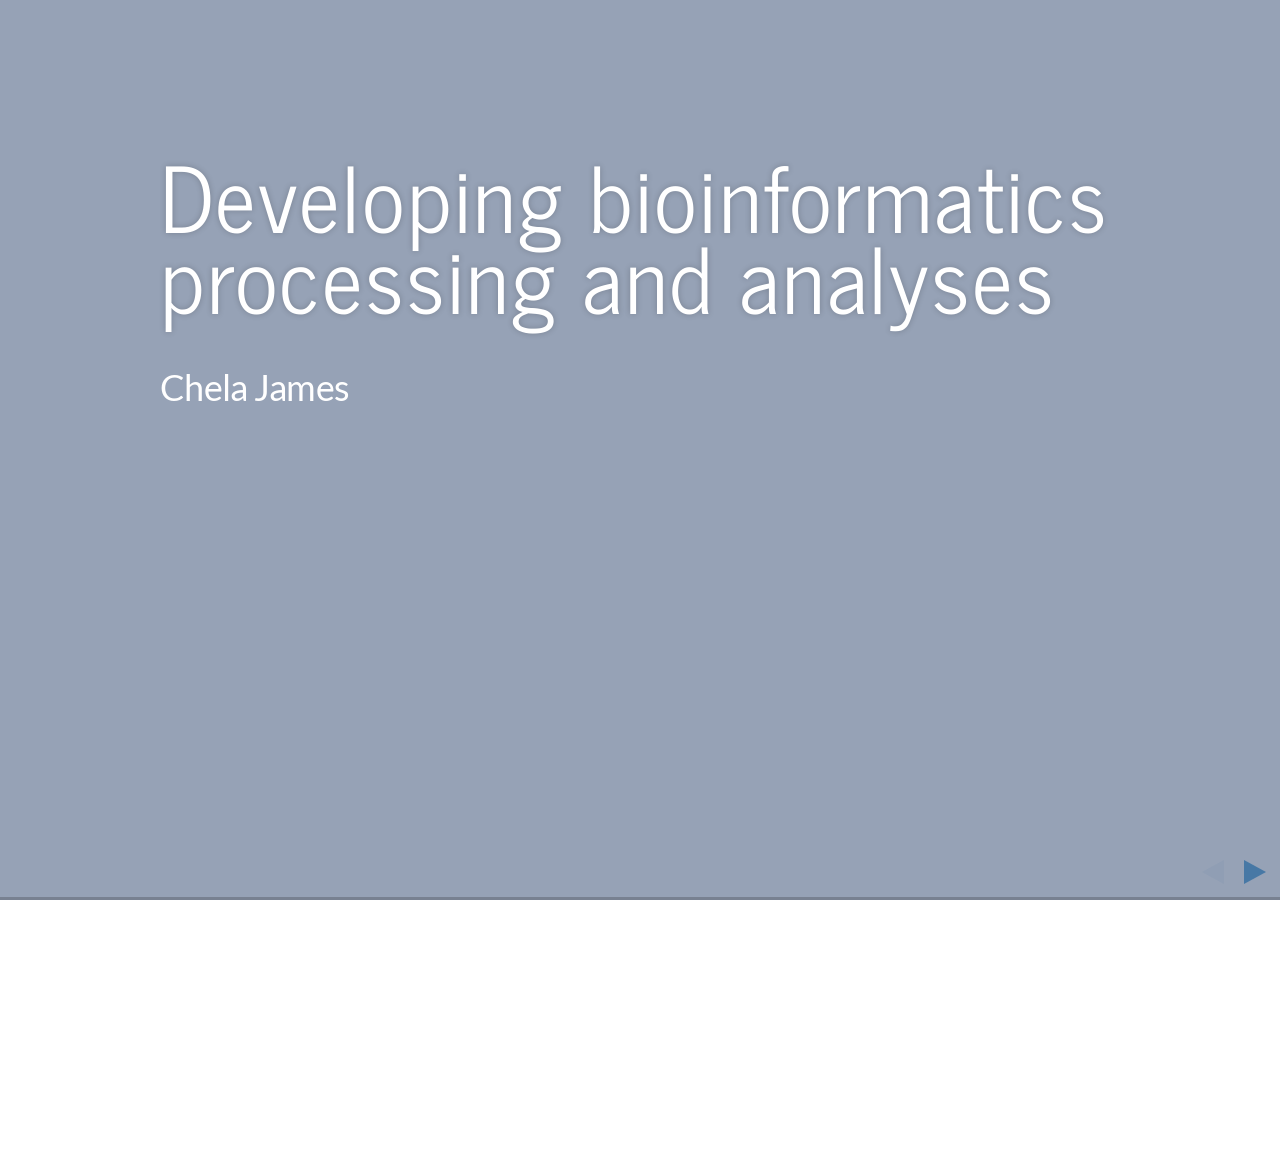
==== index.html @ f989236c "developing" ====
<!DOCTYPE html>
<html lang="en">

<head>
  <meta charset="utf-8">
  <title>Developing bioinformatics processing and analyses</title>
    
  <meta name="apple-mobile-web-app-capable" content="yes" />
  <meta name="apple-mobile-web-app-status-bar-style" content="black-translucent" />

  <meta name="viewport" content="width=device-width, initial-scale=1.0, maximum-scale=1.0, user-scalable=no" />
  
    
  <!-- web fonts -->
  <style type="text/css">
@font-face {
  font-family: 'Lato';
  font-style: normal;
  font-weight: 400;
  src: local('Lato Regular'), local('Lato-Regular'), url([data-uri]) format('truetype');
}
@font-face {
  font-family: 'Lato';
  font-style: normal;
  font-weight: 700;
  src: local('Lato Bold'), local('Lato-Bold'), url([data-uri]) format('truetype');
}
@font-face {
  font-family: 'Lato';
  font-style: italic;
  font-weight: 400;
  src: local('Lato Italic'), local('Lato-Italic'), url([data-uri]) format('truetype');
}
@font-face {
  font-family: 'Lato';
  font-style: italic;
  font-weight: 700;
  src: local('Lato Bold Italic'), local('Lato-BoldItalic'), url([data-uri]) format('truetype');
}
@font-face {
  font-family: 'News Cycle';
  font-style: normal;
  font-weight: 400;
  src: local('News Cycle Regular'), local('NewsCycle-Regular'), url([data-uri]) format('truetype');
}
@font-face {
  font-family: 'News Cycle';
  font-style: normal;
  font-weight: 700;
  src: local('News Cycle Bold'), local('NewsCycle-Bold'), url([data-uri]) format('truetype');
}


  </style>    
    
  <!-- reveal.js -->
  <style type="text/css"  >
@charset "UTF-8";/*!
 * reveal.js
 * http://lab.hakim.se/reveal-js
 * MIT licensed
 *
 * Copyright (C) 2013 Hakim El Hattab, http://hakim.se
 */ html,body,.reveal div,.reveal span,.reveal applet,.reveal object,.reveal iframe,.reveal h1,.reveal h2,.reveal h3,.reveal h4,.reveal h5,.reveal h6,.reveal p,.reveal blockquote,.reveal pre,.reveal a,.reveal abbr,.reveal acronym,.reveal address,.reveal big,.reveal cite,.reveal code,.reveal del,.reveal dfn,.reveal em,.reveal img,.reveal ins,.reveal kbd,.reveal q,.reveal s,.reveal samp,.reveal small,.reveal strike,.reveal strong,.reveal sub,.reveal sup,.reveal tt,.reveal var,.reveal b,.reveal u,.reveal i,.reveal center,.reveal dl,.reveal dt,.reveal dd,.reveal ol,.reveal ul,.reveal li,.reveal fieldset,.reveal form,.reveal label,.reveal legend,.reveal table,.reveal caption,.reveal tbody,.reveal tfoot,.reveal thead,.reveal tr,.reveal th,.reveal td,.reveal article,.reveal aside,.reveal canvas,.reveal details,.reveal embed,.reveal figure,.reveal figcaption,.reveal footer,.reveal header,.reveal hgroup,.reveal menu,.reveal nav,.reveal output,.reveal ruby,.reveal section,.reveal summary,.reveal time,.reveal mark,.reveal audio,video{margin:0;padding:0;border:0;font-size:100%;font:inherit;vertical-align:baseline}.reveal article,.reveal aside,.reveal details,.reveal figcaption,.reveal figure,.reveal footer,.reveal header,.reveal hgroup,.reveal menu,.reveal nav,.reveal section{display:block}html,body{width:100%;height:100%;overflow:hidden}body{position:relative;line-height:1}::selection{background:#FF5E99;color:#fff;text-shadow:none}.reveal h1,.reveal h2,.reveal h3,.reveal h4,.reveal h5,.reveal h6{-webkit-hyphens:auto;-moz-hyphens:auto;hyphens:auto;word-wrap:break-word}.reveal h1{font-size:3.77em}.reveal h2{font-size:2.11em}.reveal h3{font-size:1.55em}.reveal h4{font-size:1em}.reveal .slides section .fragment{opacity:0;-webkit-transition:all .2s ease;-moz-transition:all .2s ease;-ms-transition:all .2s ease;-o-transition:all .2s ease;transition:all .2s ease}.reveal .slides section .fragment.visible{opacity:1}.reveal .slides section .fragment.grow{opacity:1}.reveal .slides section .fragment.grow.visible{-webkit-transform:scale(1.3);-moz-transform:scale(1.3);-ms-transform:scale(1.3);-o-transform:scale(1.3);transform:scale(1.3)}.reveal .slides section .fragment.shrink{opacity:1}.reveal .slides section .fragment.shrink.visible{-webkit-transform:scale(0.7);-moz-transform:scale(0.7);-ms-transform:scale(0.7);-o-transform:scale(0.7);transform:scale(0.7)}.reveal .slides section .fragment.zoom-in{opacity:0;-webkit-transform:scale(0.1);-moz-transform:scale(0.1);-ms-transform:scale(0.1);-o-transform:scale(0.1);transform:scale(0.1)}.reveal .slides section .fragment.zoom-in.visible{opacity:1;-webkit-transform:scale(1);-moz-transform:scale(1);-ms-transform:scale(1);-o-transform:scale(1);transform:scale(1)}.reveal .slides section .fragment.roll-in{opacity:0;-webkit-transform:rotateX(90deg);-moz-transform:rotateX(90deg);-ms-transform:rotateX(90deg);-o-transform:rotateX(90deg);transform:rotateX(90deg)}.reveal .slides section .fragment.roll-in.visible{opacity:1;-webkit-transform:rotateX(0);-moz-transform:rotateX(0);-ms-transform:rotateX(0);-o-transform:rotateX(0);transform:rotateX(0)}.reveal .slides section .fragment.fade-out{opacity:1}.reveal .slides section .fragment.fade-out.visible{opacity:0}.reveal .slides section .fragment.highlight-red,.reveal .slides section .fragment.highlight-green,.reveal .slides section .fragment.highlight-blue{opacity:1}.reveal .slides section .fragment.highlight-red.visible{color:#ff2c2d}.reveal .slides section .fragment.highlight-green.visible{color:#17ff2e}.reveal .slides section .fragment.highlight-blue.visible{color:#1b91ff}.reveal:after{content:'';font-style:italic}.reveal img,.reveal video,.reveal iframe{max-width:95%;max-height:95%}.reveal a{position:relative}.reveal strong,.reveal b{font-weight:700}.reveal em,.reveal i{font-style:italic}.reveal ol,.reveal ul{display:inline-block;text-align:left;margin:0 0 0 1em}.reveal ol{list-style-type:decimal}.reveal ul{list-style-type:disc}.reveal ul ul{list-style-type:square}.reveal ul ul ul{list-style-type:circle}.reveal ul ul,.reveal ul ol,.reveal ol ol,.reveal ol ul{display:block;margin-left:40px}.reveal p{margin-bottom:10px;line-height:1.2em}.reveal q,.reveal blockquote{quotes:none}.reveal blockquote{display:block;position:relative;width:70%;margin:5px auto;padding:5px;font-style:italic;background:rgba(255,255,255,.05);box-shadow:0 0 2px rgba(0,0,0,.2)}.reveal blockquote p:first-child,.reveal blockquote p:last-child{display:inline-block}.reveal q{font-style:italic}.reveal pre{display:block;position:relative;width:90%;margin:15px auto;text-align:left;font-size:.55em;font-family:monospace;line-height:1.2em;word-wrap:break-word;box-shadow:0 0 6px rgba(0,0,0,.3)}.reveal code{font-family:monospace}.reveal pre code{padding:5px;overflow:auto;max-height:400px;word-wrap:normal}.reveal table th,.reveal table td{text-align:left;padding-right:.3em}.reveal table th{text-shadow:#fff 1px 1px 2px}.reveal sup{vertical-align:super}.reveal sub{vertical-align:sub}.reveal small{display:inline-block;font-size:.6em;line-height:1.2em;vertical-align:top}.reveal small *{vertical-align:top}.reveal .controls{display:none;position:fixed;width:110px;height:110px;z-index:30;right:10px;bottom:10px}.reveal .controls div{position:absolute;opacity:.05;width:0;height:0;border:12px solid transparent;-moz-transform:scale(.9999);-webkit-transition:all .2s ease;-moz-transition:all .2s ease;-ms-transition:all .2s ease;-o-transition:all .2s ease;transition:all .2s ease}.reveal .controls div.enabled{opacity:.7;cursor:pointer}.reveal .controls div.enabled:active{margin-top:1px}.reveal .controls div.navigate-left{top:42px;border-right-width:22px;border-right-color:#eee}.reveal .controls div.navigate-left.fragmented{opacity:.3}.reveal .controls div.navigate-right{left:74px;top:42px;border-left-width:22px;border-left-color:#eee}.reveal .controls div.navigate-right.fragmented{opacity:.3}.reveal .controls div.navigate-up{left:42px;border-bottom-width:22px;border-bottom-color:#eee}.reveal .controls div.navigate-up.fragmented{opacity:.3}.reveal .controls div.navigate-down{left:42px;top:74px;border-top-width:22px;border-top-color:#eee}.reveal .controls div.navigate-down.fragmented{opacity:.3}.reveal .progress{position:fixed;display:none;height:3px;width:100%;bottom:0;left:0;z-index:10}.reveal .progress:after{content:'';display:'block';position:absolute;height:20px;width:100%;top:-20px}.reveal .progress span{display:block;height:100%;width:0;-webkit-transition:width 800ms cubic-bezier(0.26,.86,.44,.985);-moz-transition:width 800ms cubic-bezier(0.26,.86,.44,.985);-ms-transition:width 800ms cubic-bezier(0.26,.86,.44,.985);-o-transition:width 800ms cubic-bezier(0.26,.86,.44,.985);transition:width 800ms cubic-bezier(0.26,.86,.44,.985)}.reveal .roll{display:inline-block;line-height:1.2;overflow:hidden;vertical-align:top;-webkit-perspective:400px;-moz-perspective:400px;-ms-perspective:400px;perspective:400px;-webkit-perspective-origin:50% 50%;-moz-perspective-origin:50% 50%;-ms-perspective-origin:50% 50%;perspective-origin:50% 50%}.reveal .roll:hover{background:0;text-shadow:none}.reveal .roll span{display:block;position:relative;padding:0 2px;pointer-events:none;-webkit-transition:all 400ms ease;-moz-transition:all 400ms ease;-ms-transition:all 400ms ease;transition:all 400ms ease;-webkit-transform-origin:50% 0;-moz-transform-origin:50% 0;-ms-transform-origin:50% 0;transform-origin:50% 0;-webkit-transform-style:preserve-3d;-moz-transform-style:preserve-3d;-ms-transform-style:preserve-3d;transform-style:preserve-3d;-webkit-backface-visibility:hidden;-moz-backface-visibility:hidden;backface-visibility:hidden}.reveal .roll:hover span{background:rgba(0,0,0,.5);-webkit-transform:translate3d(0px,0,-45px) rotateX(90deg);-moz-transform:translate3d(0px,0,-45px) rotateX(90deg);-ms-transform:translate3d(0px,0,-45px) rotateX(90deg);transform:translate3d(0px,0,-45px) rotateX(90deg)}.reveal .roll span:after{content:attr(data-title);display:block;position:absolute;left:0;top:0;padding:0 2px;-webkit-backface-visibility:hidden;-moz-backface-visibility:hidden;backface-visibility:hidden;-webkit-transform-origin:50% 0;-moz-transform-origin:50% 0;-ms-transform-origin:50% 0;transform-origin:50% 0;-webkit-transform:translate3d(0px,110%,0) rotateX(-90deg);-moz-transform:translate3d(0px,110%,0) rotateX(-90deg);-ms-transform:translate3d(0px,110%,0) rotateX(-90deg);transform:translate3d(0px,110%,0) rotateX(-90deg)}.reveal{position:relative;width:100%;height:100%}.reveal .slides{position:absolute;width:100%;height:100%;left:50%;top:50%;overflow:visible;z-index:1;text-align:center;-webkit-transition:-webkit-perspective .4s ease;-moz-transition:-moz-perspective .4s ease;-ms-transition:-ms-perspective .4s ease;-o-transition:-o-perspective .4s ease;transition:perspective .4s ease;-webkit-perspective:600px;-moz-perspective:600px;-ms-perspective:600px;perspective:600px;-webkit-perspective-origin:0 -100px;-moz-perspective-origin:0 -100px;-ms-perspective-origin:0 -100px;perspective-origin:0 -100px}.reveal .slides>section,.reveal .slides>section>section{display:none;position:absolute;width:100%;padding:20px 0;z-index:10;line-height:1.2em;font-weight:400;-webkit-transform-style:preserve-3d;-moz-transform-style:preserve-3d;-ms-transform-style:preserve-3d;transform-style:preserve-3d;-webkit-transition:-webkit-transform-origin 800ms cubic-bezier(0.26,.86,.44,.985),-webkit-transform 800ms cubic-bezier(0.26,.86,.44,.985),visibility 800ms cubic-bezier(0.26,.86,.44,.985),opacity 800ms cubic-bezier(0.26,.86,.44,.985);-moz-transition:-moz-transform-origin 800ms cubic-bezier(0.26,.86,.44,.985),-moz-transform 800ms cubic-bezier(0.26,.86,.44,.985),visibility 800ms cubic-bezier(0.26,.86,.44,.985),opacity 800ms cubic-bezier(0.26,.86,.44,.985);-ms-transition:-ms-transform-origin 800ms cubic-bezier(0.26,.86,.44,.985),-ms-transform 800ms cubic-bezier(0.26,.86,.44,.985),visibility 800ms cubic-bezier(0.26,.86,.44,.985),opacity 800ms cubic-bezier(0.26,.86,.44,.985);-o-transition:-o-transform-origin 800ms cubic-bezier(0.26,.86,.44,.985),-o-transform 800ms cubic-bezier(0.26,.86,.44,.985),visibility 800ms cubic-bezier(0.26,.86,.44,.985),opacity 800ms cubic-bezier(0.26,.86,.44,.985);transition:transform-origin 800ms cubic-bezier(0.26,.86,.44,.985),transform 800ms cubic-bezier(0.26,.86,.44,.985),visibility 800ms cubic-bezier(0.26,.86,.44,.985),opacity 800ms cubic-bezier(0.26,.86,.44,.985)}.reveal[data-transition-speed=fast] .slides section{-webkit-transition-duration:400ms;-moz-transition-duration:400ms;-ms-transition-duration:400ms;transition-duration:400ms}.reveal[data-transition-speed=slow] .slides section{-webkit-transition-duration:1200ms;-moz-transition-duration:1200ms;-ms-transition-duration:1200ms;transition-duration:1200ms}.reveal .slides section[data-transition-speed=fast]{-webkit-transition-duration:400ms;-moz-transition-duration:400ms;-ms-transition-duration:400ms;transition-duration:400ms}.reveal .slides section[data-transition-speed=slow]{-webkit-transition-duration:1200ms;-moz-transition-duration:1200ms;-ms-transition-duration:1200ms;transition-duration:1200ms}.reveal .slides>section{left:-50%;top:-50%}.reveal .slides>section.stack{padding-top:0;padding-bottom:0}.reveal .slides>section.present,.reveal .slides>section>section.present{display:block;z-index:11;opacity:1}.reveal.center,.reveal.center .slides,.reveal.center .slides section{min-height:auto!important}.reveal .slides>section[data-transition=default].past,.reveal .slides>section.past{display:block;opacity:0;-webkit-transform:translate3d(-100%,0,0) rotateY(-90deg) translate3d(-100%,0,0);-moz-transform:translate3d(-100%,0,0) rotateY(-90deg) translate3d(-100%,0,0);-ms-transform:translate3d(-100%,0,0) rotateY(-90deg) translate3d(-100%,0,0);transform:translate3d(-100%,0,0) rotateY(-90deg) translate3d(-100%,0,0)}.reveal .slides>section[data-transition=default].future,.reveal .slides>section.future{display:block;opacity:0;-webkit-transform:translate3d(100%,0,0) rotateY(90deg) translate3d(100%,0,0);-moz-transform:translate3d(100%,0,0) rotateY(90deg) translate3d(100%,0,0);-ms-transform:translate3d(100%,0,0) rotateY(90deg) translate3d(100%,0,0);transform:translate3d(100%,0,0) rotateY(90deg) translate3d(100%,0,0)}.reveal .slides>section>section[data-transition=default].past,.reveal .slides>section>section.past{display:block;opacity:0;-webkit-transform:translate3d(0,-300px,0) rotateX(70deg) translate3d(0,-300px,0);-moz-transform:translate3d(0,-300px,0) rotateX(70deg) translate3d(0,-300px,0);-ms-transform:translate3d(0,-300px,0) rotateX(70deg) translate3d(0,-300px,0);transform:translate3d(0,-300px,0) rotateX(70deg) translate3d(0,-300px,0)}.reveal .slides>section>section[data-transition=default].future,.reveal .slides>section>section.future{display:block;opacity:0;-webkit-transform:translate3d(0,300px,0) rotateX(-70deg) translate3d(0,300px,0);-moz-transform:translate3d(0,300px,0) rotateX(-70deg) translate3d(0,300px,0);-ms-transform:translate3d(0,300px,0) rotateX(-70deg) translate3d(0,300px,0);transform:translate3d(0,300px,0) rotateX(-70deg) translate3d(0,300px,0)}.reveal .slides>section[data-transition=concave].past,.reveal.concave .slides>section.past{-webkit-transform:translate3d(-100%,0,0) rotateY(90deg) translate3d(-100%,0,0);-moz-transform:translate3d(-100%,0,0) rotateY(90deg) translate3d(-100%,0,0);-ms-transform:translate3d(-100%,0,0) rotateY(90deg) translate3d(-100%,0,0);transform:translate3d(-100%,0,0) rotateY(90deg) translate3d(-100%,0,0)}.reveal .slides>section[data-transition=concave].future,.reveal.concave .slides>section.future{-webkit-transform:translate3d(100%,0,0) rotateY(-90deg) translate3d(100%,0,0);-moz-transform:translate3d(100%,0,0) rotateY(-90deg) translate3d(100%,0,0);-ms-transform:translate3d(100%,0,0) rotateY(-90deg) translate3d(100%,0,0);transform:translate3d(100%,0,0) rotateY(-90deg) translate3d(100%,0,0)}.reveal .slides>section>section[data-transition=concave].past,.reveal.concave .slides>section>section.past{-webkit-transform:translate3d(0,-80%,0) rotateX(-70deg) translate3d(0,-80%,0);-moz-transform:translate3d(0,-80%,0) rotateX(-70deg) translate3d(0,-80%,0);-ms-transform:translate3d(0,-80%,0) rotateX(-70deg) translate3d(0,-80%,0);transform:translate3d(0,-80%,0) rotateX(-70deg) translate3d(0,-80%,0)}.reveal .slides>section>section[data-transition=concave].future,.reveal.concave .slides>section>section.future{-webkit-transform:translate3d(0,80%,0) rotateX(70deg) translate3d(0,80%,0);-moz-transform:translate3d(0,80%,0) rotateX(70deg) translate3d(0,80%,0);-ms-transform:translate3d(0,80%,0) rotateX(70deg) translate3d(0,80%,0);transform:translate3d(0,80%,0) rotateX(70deg) translate3d(0,80%,0)}.reveal .slides>section[data-transition=zoom].past,.reveal.zoom .slides>section.past{opacity:0;visibility:hidden;-webkit-transform:scale(16);-moz-transform:scale(16);-ms-transform:scale(16);-o-transform:scale(16);transform:scale(16)}.reveal .slides>section[data-transition=zoom].future,.reveal.zoom .slides>section.future{opacity:0;visibility:hidden;-webkit-transform:scale(0.2);-moz-transform:scale(0.2);-ms-transform:scale(0.2);-o-transform:scale(0.2);transform:scale(0.2)}.reveal .slides>section>section[data-transition=zoom].past,.reveal.zoom .slides>section>section.past{-webkit-transform:translate(0,-150%);-moz-transform:translate(0,-150%);-ms-transform:translate(0,-150%);-o-transform:translate(0,-150%);transform:translate(0,-150%)}.reveal .slides>section>section[data-transition=zoom].future,.reveal.zoom .slides>section>section.future{-webkit-transform:translate(0,150%);-moz-transform:translate(0,150%);-ms-transform:translate(0,150%);-o-transform:translate(0,150%);transform:translate(0,150%)}.reveal.linear section{-webkit-backface-visibility:hidden;-moz-backface-visibility:hidden;-ms-backface-visibility:hidden;backface-visibility:hidden}.reveal .slides>section[data-transition=linear].past,.reveal.linear .slides>section.past{-webkit-transform:translate(-150%,0);-moz-transform:translate(-150%,0);-ms-transform:translate(-150%,0);-o-transform:translate(-150%,0);transform:translate(-150%,0)}.reveal .slides>section[data-transition=linear].future,.reveal.linear .slides>section.future{-webkit-transform:translate(150%,0);-moz-transform:translate(150%,0);-ms-transform:translate(150%,0);-o-transform:translate(150%,0);transform:translate(150%,0)}.reveal .slides>section>section[data-transition=linear].past,.reveal.linear .slides>section>section.past{-webkit-transform:translate(0,-150%);-moz-transform:translate(0,-150%);-ms-transform:translate(0,-150%);-o-transform:translate(0,-150%);transform:translate(0,-150%)}.reveal .slides>section>section[data-transition=linear].future,.reveal.linear .slides>section>section.future{-webkit-transform:translate(0,150%);-moz-transform:translate(0,150%);-ms-transform:translate(0,150%);-o-transform:translate(0,150%);transform:translate(0,150%)}.reveal.cube .slides{-webkit-perspective:1300px;-moz-perspective:1300px;-ms-perspective:1300px;perspective:1300px}.reveal.cube .slides section{padding:30px;min-height:700px;-webkit-backface-visibility:hidden;-moz-backface-visibility:hidden;-ms-backface-visibility:hidden;backface-visibility:hidden;-webkit-box-sizing:border-box;-moz-box-sizing:border-box;box-sizing:border-box}.reveal.center.cube .slides section{min-height:auto}.reveal.cube .slides section:not(.stack):before{content:'';position:absolute;display:block;width:100%;height:100%;left:0;top:0;background:rgba(0,0,0,.1);border-radius:4px;-webkit-transform:translateZ(-20px);-moz-transform:translateZ(-20px);-ms-transform:translateZ(-20px);-o-transform:translateZ(-20px);transform:translateZ(-20px)}.reveal.cube .slides section:not(.stack):after{content:'';position:absolute;display:block;width:90%;height:30px;left:5%;bottom:0;background:0;z-index:1;border-radius:4px;box-shadow:0 95px 25px rgba(0,0,0,.2);-webkit-transform:translateZ(-90px) rotateX(65deg);-moz-transform:translateZ(-90px) rotateX(65deg);-ms-transform:translateZ(-90px) rotateX(65deg);-o-transform:translateZ(-90px) rotateX(65deg);transform:translateZ(-90px) rotateX(65deg)}.reveal.cube .slides>section.stack{padding:0;background:0}.reveal.cube .slides>section.past{-webkit-transform-origin:100% 0;-moz-transform-origin:100% 0;-ms-transform-origin:100% 0;transform-origin:100% 0;-webkit-transform:translate3d(-100%,0,0) rotateY(-90deg);-moz-transform:translate3d(-100%,0,0) rotateY(-90deg);-ms-transform:translate3d(-100%,0,0) rotateY(-90deg);transform:translate3d(-100%,0,0) rotateY(-90deg)}.reveal.cube .slides>section.future{-webkit-transform-origin:0 0;-moz-transform-origin:0 0;-ms-transform-origin:0 0;transform-origin:0 0;-webkit-transform:translate3d(100%,0,0) rotateY(90deg);-moz-transform:translate3d(100%,0,0) rotateY(90deg);-ms-transform:translate3d(100%,0,0) rotateY(90deg);transform:translate3d(100%,0,0) rotateY(90deg)}.reveal.cube .slides>section>section.past{-webkit-transform-origin:0 100%;-moz-transform-origin:0 100%;-ms-transform-origin:0 100%;transform-origin:0 100%;-webkit-transform:translate3d(0,-100%,0) rotateX(90deg);-moz-transform:translate3d(0,-100%,0) rotateX(90deg);-ms-transform:translate3d(0,-100%,0) rotateX(90deg);transform:translate3d(0,-100%,0) rotateX(90deg)}.reveal.cube .slides>section>section.future{-webkit-transform-origin:0 0;-moz-transform-origin:0 0;-ms-transform-origin:0 0;transform-origin:0 0;-webkit-transform:translate3d(0,100%,0) rotateX(-90deg);-moz-transform:translate3d(0,100%,0) rotateX(-90deg);-ms-transform:translate3d(0,100%,0) rotateX(-90deg);transform:translate3d(0,100%,0) rotateX(-90deg)}.reveal.page .slides{-webkit-perspective-origin:0 50%;-moz-perspective-origin:0 50%;-ms-perspective-origin:0 50%;perspective-origin:0 50%;-webkit-perspective:3000px;-moz-perspective:3000px;-ms-perspective:3000px;perspective:3000px}.reveal.page .slides section{padding:30px;min-height:700px;-webkit-box-sizing:border-box;-moz-box-sizing:border-box;box-sizing:border-box}.reveal.page .slides section.past{z-index:12}.reveal.page .slides section:not(.stack):before{content:'';position:absolute;display:block;width:100%;height:100%;left:0;top:0;background:rgba(0,0,0,.1);-webkit-transform:translateZ(-20px);-moz-transform:translateZ(-20px);-ms-transform:translateZ(-20px);-o-transform:translateZ(-20px);transform:translateZ(-20px)}.reveal.page .slides section:not(.stack):after{content:'';position:absolute;display:block;width:90%;height:30px;left:5%;bottom:0;background:0;z-index:1;border-radius:4px;box-shadow:0 95px 25px rgba(0,0,0,.2);-webkit-transform:translateZ(-90px) rotateX(65deg)}.reveal.page .slides>section.stack{padding:0;background:0}.reveal.page .slides>section.past{-webkit-transform-origin:0 0;-moz-transform-origin:0 0;-ms-transform-origin:0 0;transform-origin:0 0;-webkit-transform:translate3d(-40%,0,0) rotateY(-80deg);-moz-transform:translate3d(-40%,0,0) rotateY(-80deg);-ms-transform:translate3d(-40%,0,0) rotateY(-80deg);transform:translate3d(-40%,0,0) rotateY(-80deg)}.reveal.page .slides>section.future{-webkit-transform-origin:100% 0;-moz-transform-origin:100% 0;-ms-transform-origin:100% 0;transform-origin:100% 0;-webkit-transform:translate3d(0,0,0);-moz-transform:translate3d(0,0,0);-ms-transform:translate3d(0,0,0);transform:translate3d(0,0,0)}.reveal.page .slides>section>section.past{-webkit-transform-origin:0 0;-moz-transform-origin:0 0;-ms-transform-origin:0 0;transform-origin:0 0;-webkit-transform:translate3d(0,-40%,0) rotateX(80deg);-moz-transform:translate3d(0,-40%,0) rotateX(80deg);-ms-transform:translate3d(0,-40%,0) rotateX(80deg);transform:translate3d(0,-40%,0) rotateX(80deg)}.reveal.page .slides>section>section.future{-webkit-transform-origin:0 100%;-moz-transform-origin:0 100%;-ms-transform-origin:0 100%;transform-origin:0 100%;-webkit-transform:translate3d(0,0,0);-moz-transform:translate3d(0,0,0);-ms-transform:translate3d(0,0,0);transform:translate3d(0,0,0)}.reveal .slides section[data-transition=fade],.reveal.fade .slides section,.reveal.fade .slides>section>section{-webkit-transform:none;-moz-transform:none;-ms-transform:none;-o-transform:none;transform:none;-webkit-transition:opacity .5s;-moz-transition:opacity .5s;-ms-transition:opacity .5s;-o-transition:opacity .5s;transition:opacity .5s}.reveal.fade.overview .slides section,.reveal.fade.overview .slides>section>section,.reveal.fade.exit-overview .slides section,.reveal.fade.exit-overview .slides>section>section{-webkit-transition:none;-moz-transition:none;-ms-transition:none;-o-transition:none;transition:none}.reveal .slides section[data-transition=none],.reveal.none .slides section{-webkit-transform:none;-moz-transform:none;-ms-transform:none;-o-transform:none;transform:none;-webkit-transition:none;-moz-transition:none;-ms-transition:none;-o-transition:none;transition:none}.reveal.overview .slides{-webkit-perspective-origin:0 0;-moz-perspective-origin:0 0;-ms-perspective-origin:0 0;perspective-origin:0 0;-webkit-perspective:700px;-moz-perspective:700px;-ms-perspective:700px;perspective:700px}.reveal.overview .slides section{height:600px;overflow:hidden;opacity:1!important;visibility:visible!important;cursor:pointer;background:rgba(0,0,0,.1)}.reveal.overview .slides section .fragment{opacity:1}.reveal.overview .slides section:after,.reveal.overview .slides section:before{display:none!important}.reveal.overview .slides section>section{opacity:1;cursor:pointer}.reveal.overview .slides section:hover{background:rgba(0,0,0,.3)}.reveal.overview .slides section.present{background:rgba(0,0,0,.3)}.reveal.overview .slides>section.stack{padding:0;background:0;overflow:visible}.reveal .pause-overlay{position:absolute;top:0;left:0;width:100%;height:100%;background:#000;visibility:hidden;opacity:0;z-index:100;-webkit-transition:all 1s ease;-moz-transition:all 1s ease;-ms-transition:all 1s ease;-o-transition:all 1s ease;transition:all 1s ease}.reveal.paused .pause-overlay{visibility:visible;opacity:1}.no-transforms{overflow-y:auto}.no-transforms .reveal .slides{position:relative;width:80%;height:auto!important;top:0;left:50%;margin:0;text-align:center}.no-transforms .reveal .controls,.no-transforms .reveal .progress{display:none!important}.no-transforms .reveal .slides section{display:block!important;opacity:1!important;position:relative!important;height:auto;min-height:auto;top:0;left:-50%;margin:70px 0;-webkit-transform:none;-moz-transform:none;-ms-transform:none;-o-transform:none;transform:none}.no-transforms .reveal .slides section section{left:0}.no-transition{-webkit-transition:none;-moz-transition:none;-ms-transition:none;-o-transition:none;transition:none}.reveal .state-background{position:absolute;width:100%;height:100%;background:rgba(0,0,0,0);-webkit-transition:background 800ms ease;-moz-transition:background 800ms ease;-ms-transition:background 800ms ease;-o-transition:background 800ms ease;transition:background 800ms ease}.alert .reveal .state-background{background:rgba(200,50,30,.6)}.soothe .reveal .state-background{background:rgba(50,200,90,.4)}.blackout .reveal .state-background{background:rgba(0,0,0,.6)}.whiteout .reveal .state-background{background:rgba(255,255,255,.6)}.cobalt .reveal .state-background{background:rgba(22,152,213,.6)}.mint .reveal .state-background{background:rgba(22,213,75,.6)}.submerge .reveal .state-background{background:rgba(12,25,77,.6)}.lila .reveal .state-background{background:rgba(180,50,140,.6)}.sunset .reveal .state-background{background:rgba(255,122,0,.6)}.reveal.rtl .slides,.reveal.rtl .slides h1,.reveal.rtl .slides h2,.reveal.rtl .slides h3,.reveal.rtl .slides h4,.reveal.rtl .slides h5,.reveal.rtl .slides h6{direction:rtl;font-family:sans-serif}.reveal.rtl pre,.reveal.rtl code{direction:ltr}.reveal.rtl ol,.reveal.rtl ul{text-align:right}.reveal.rtl .progress span{float:right}.reveal aside.notes{display:none}.zoomed .reveal *,.zoomed .reveal :before,.zoomed .reveal :after{-webkit-transform:none!important;-moz-transform:none!important;-ms-transform:none!important;transform:none!important;-webkit-backface-visibility:visible!important;-moz-backface-visibility:visible!important;-ms-backface-visibility:visible!important;backface-visibility:visible!important}.zoomed .reveal .progress,.zoomed .reveal .controls{opacity:0}.zoomed .reveal .roll span{background:0}.zoomed .reveal .roll span:after{visibility:hidden}
</style>
  <style type="text/css"  >
/**
 * A simple theme for reveal.js presentations, similar
 * to the default theme. The accent color is darkblue.
 *
 * This theme is Copyright (C) 2012 Owen Versteeg, https://github.com/StereotypicalApps. It is MIT licensed.
 * reveal.js is Copyright (C) 2011-2012 Hakim El Hattab, http://hakim.se
 */
/*********************************************
 * GLOBAL STYLES
 *********************************************/
body {
  background: white;
  background-color: white; }

.reveal {
  font-family: "Lato", sans-serif;
  font-size: 36px;
  font-weight: 200;
  letter-spacing: -0.02em;
  color: black; }

::selection {
  color: white;
  background: rgba(0, 0, 0, 0.99);
  text-shadow: none; }

/*********************************************
 * HEADERS
 *********************************************/
.reveal h1,
.reveal h2,
.reveal h3,
.reveal h4,
.reveal h5,
.reveal h6 {
  margin: 0 0 20px 0;
  color: black;
  font-family: "News Cycle", Impact, sans-serif;
  line-height: 0.9em;
  letter-spacing: 0.02em;
  text-transform: none;
  text-shadow: none; }

.reveal h1 {
  text-shadow: 0px 0px 6px rgba(0, 0, 0, 0.2); }

/*********************************************
 * LINKS
 *********************************************/
.reveal a:not(.image) {
  color: darkblue;
  text-decoration: none;
  -webkit-transition: color .15s ease;
  -moz-transition: color .15s ease;
  -ms-transition: color .15s ease;
  -o-transition: color .15s ease;
  transition: color .15s ease; }

.reveal a:not(.image):hover {
  color: #0000f1;
  text-shadow: none;
  border: none; }

.reveal .roll span:after {
  color: #fff;
  background: #00003f; }

/*********************************************
 * IMAGES
 *********************************************/
.reveal section img {
  margin: 15px 0px;
  background: rgba(255, 255, 255, 0.12);
  border: 4px solid black;
  box-shadow: 0 0 10px rgba(0, 0, 0, 0.15);
  -webkit-transition: all .2s linear;
  -moz-transition: all .2s linear;
  -ms-transition: all .2s linear;
  -o-transition: all .2s linear;
  transition: all .2s linear; }

.reveal a:hover img {
  background: rgba(255, 255, 255, 0.2);
  border-color: darkblue;
  box-shadow: 0 0 20px rgba(0, 0, 0, 0.55); }

/*********************************************
 * NAVIGATION CONTROLS
 *********************************************/
.reveal .controls div.navigate-left,
.reveal .controls div.navigate-left.enabled {
  border-right-color: darkblue; }

.reveal .controls div.navigate-right,
.reveal .controls div.navigate-right.enabled {
  border-left-color: darkblue; }

.reveal .controls div.navigate-up,
.reveal .controls div.navigate-up.enabled {
  border-bottom-color: darkblue; }

.reveal .controls div.navigate-down,
.reveal .controls div.navigate-down.enabled {
  border-top-color: darkblue; }

.reveal .controls div.navigate-left.enabled:hover {
  border-right-color: #0000f1; }

.reveal .controls div.navigate-right.enabled:hover {
  border-left-color: #0000f1; }

.reveal .controls div.navigate-up.enabled:hover {
  border-bottom-color: #0000f1; }

.reveal .controls div.navigate-down.enabled:hover {
  border-top-color: #0000f1; }

/*********************************************
 * PROGRESS BAR
 *********************************************/
.reveal .progress {
  background: rgba(0, 0, 0, 0.2); }

.reveal .progress span {
  background: darkblue;
  -webkit-transition: width 800ms cubic-bezier(0.26, 0.86, 0.44, 0.985);
  -moz-transition: width 800ms cubic-bezier(0.26, 0.86, 0.44, 0.985);
  -ms-transition: width 800ms cubic-bezier(0.26, 0.86, 0.44, 0.985);
  -o-transition: width 800ms cubic-bezier(0.26, 0.86, 0.44, 0.985);
  transition: width 800ms cubic-bezier(0.26, 0.86, 0.44, 0.985); }

</style>
 
  <style type="text/css">

.reveal h1 { 
  font-size: 2.5em; 
}

.reveal h1,
.reveal h2,
.reveal h3,
.reveal h4,
.reveal h5,
.reveal h6 { 
   margin-bottom: .6em;    
}

.reveal p,
.reveal table {
   margin-bottom: 1em; 
}

.reveal li {
   margin-bottom: .4em;
}

.reveal ul ul,
.reveal ul ol,
.reveal ol ol,
.reveal ol ul {
	margin-top: .4em;
}

.reveal .slides {
  text-align: left;
}

.reveal small {
	font-size: 0.85em;
}

.reveal pre {   
  margin-top: 0;
  max-width: 95%;
  border: 1px solid #ccc;
  white-space: pre-wrap;
  margin-bottom: 1em; 
}

.reveal pre code {
  display: block; padding: 0.5em;
  font-size: 1.6em;
  line-height: 1.1em;
  background-color: white;
  overflow: visible;
  max-height: none;
  word-wrap: normal;
}

.reveal code {
  overflow: visible;
  max-height: none;
}

.reveal code.r {
  background-color: #F8F8F8;
}

.reveal code.cpp {
  background-color: #F8F8F8;
}

.reveal section del {
   text-decoration: none;
   color: #AAB1BA;
}

.reveal section img {
   border: none;
}

.reveal section .fieldError {
  margin-bottom: 25px;
}

.reveal section .fieldError span {
  color: red;
}

.prompt .reveal .state-background {
   background: #C6D7DC;
}

.quiz-multichoice .reveal .state-background {
  background: rgba(254,220,179,1);
}

.quiz-multichoice .reveal ul {
  list-style-type: none;
  margin-bottom: 30px;
}

.quiz-multichoice .reveal li {
  margin-top: 15px;
}

.quiz-multichoice .reveal .quizFeedback {
  margin-bottom: 30px;
}

.quiz-multichoice .reveal .quizFeedback img {
  border: none;
  box-shadow: none;
  background: transparent;
  float: left;
  margin-top: -15px;
}

.quiz-multichoice .reveal .quizFeedback span {
  font-size: 1.4em; 
  margin-left: 12px;
}

.section .reveal .state-background {
   background: #96A2B6;
}

.section .reveal h1,
.section .reveal h2,
.section .reveal p {
   color: white;
   margin-top: 50px;
}

.sub-section .reveal .state-background {
  background: #E7E8EA
}

.sub-section .reveal h2,
.sub-section .reveal p {
  color: #63717B;
  margin-top: 50px;
}

.reveal strong {
  color: #25679E;
}

.reveal .controls {
  right: -20px;
  bottom: 5px;
}

.reveal .controls div.navigate-left {
  top: 75px;
}

.reveal .controls div.navigate-right {
  left: 54px;
  top: 75px;
}


.reveal .controls div.navigate-up {
  display: none;
}

.reveal .controls div.navigate-down {
  display: none;
}

/*********************************************
 * NAVIGATION CONTROLS
 *********************************************/
 
.reveal .controls div.navigate-left,
.reveal .controls div.navigate-left.enabled {
  border-right-color: #25679E;
}

.reveal .controls div.navigate-right,
.reveal .controls div.navigate-right.enabled {
  border-left-color: #25679E;
}

.reveal .controls div.navigate-up,
.reveal .controls div.navigate-up.enabled {
  border-bottom-color: #25679E;
}

.reveal .controls div.navigate-down,
.reveal .controls div.navigate-down.enabled {
  border-top-color: #25679E;
}

.reveal .controls div.navigate-left.enabled:hover {
  border-right-color: #267EC8;
}

.reveal .controls div.navigate-right.enabled:hover {
  border-left-color: #267EC8;
}

.reveal .controls div.navigate-up.enabled:hover {
  border-bottom-color: #267EC8;
}

.reveal .controls div.navigate-down.enabled:hover {
  border-top-color: #267EC8;
}

.reveal .progress span {
  background: #25679E;
}

.reveal .slides>section,
.reveal .slides>section>section {
  padding: 0px 0px;
}


.reveal table {
  border-width: 1px;
  border-spacing: 2px;
  border-style: dotted;
  border-color: gray;
  border-collapse: collapse;
  font-size: 0.7em;
}

.reveal table th {
  border-width: 1px;
  padding-left: 10px;
  padding-right: 25px;
  font-weight: bold;
  border-style: dotted;
  border-color: gray;
}

.reveal table td {
  border-width: 1px;
  padding-left: 10px;
  padding-right: 25px;
  border-style: dotted;
  border-color: gray;
}

.reveal blockquote {
  display: block;
  position: relative;
  width: 90%;
  margin: 5px auto;
  padding: 5px;

  font-style: normal;
  background: #C6D7DC;
  border: 1px solid #C6D7DC;
  box-shadow: none;
}

.reveal blockquote p:first-child,
.reveal blockquote p:last-child {
  display: block;
}

.reveal blockquote:before {
  content: '';
}

.reveal blockquote:after {
    content: '';
}


.reveal ol,
.reveal ul {
	margin: 0 0 .5em 1.2em;
}

.reveal .slides section {
   height: 100%;
}

.reveal .slides section .slideContent h2 {
   font-size: 1.3em;
   font-weight: bold;
}

.reveal .slides section .slideContent h3 {
   font-size: 1.1em;
   font-weight: bold;
}

.reveal .slides section .column {
   position: fixed;
   width: 48%;
   top: 2.5em;
   bottom: 0;
}

.reveal .slides section .column1 {
   left: 0;
}

.reveal .slides section .column2 {
   right: 0;
}

.reveal .slides section .column img {
   max-width: 95%;
   max-height: 95%;
   height: auto;
}

.reveal .slides section .mediaOnly {
   position: absolute;
   width: 100%;
   top: 2.5em;
   bottom: 0;
}

.reveal .slides section .mediaOnly img {
   max-width: 90%;
   max-height: 90%;
   height: auto;
}

.reveal .slides section .mediaInline img {
   max-width: 90%;
   max-height: 50%;
   width: auto;
}

.reveal .slides section .mediaOnly video {
   height: 90%;
   width: 90%;
}

.reveal .slides section .mediaInline video {
   height: 50%;
   width: 90%;
}

.reveal .slides section .noTitle {
   top: 0;
}





.reveal {
  font-family: "Lato", sans-serif;
}
  
.reveal h1,
.reveal h2,
.reveal h3,
.reveal h4,
.reveal h5,
.reveal h6 {
  font-family: "News Cycle", Impact, sans-serif;
}



  </style>
  
  <!-- reveal print css -->
  <style type="text/css" media="print" >
/* Default Print Stylesheet Template
   by Rob Glazebrook of CSSnewbie.com
   Last Updated: June 4, 2008

   Feel free (nay, compelled) to edit, append, and
   manipulate this file as you see fit. */


/* SECTION 1: Set default width, margin, float, and
   background. This prevents elements from extending
   beyond the edge of the printed page, and prevents
   unnecessary background images from printing */

* {
	-webkit-print-color-adjust: exact;
}

body {
	font-size: 18pt;
	width: auto;
	height: auto;
	border: 0;
	padding: 0;
	float: none !important;
	overflow: visible;
}

html {
	width: 100%;
	height: 100%;
	overflow: visible;
}

@page {
	size: letter landscape;
	margin: 0;
}

/* SECTION 2: Remove any elements not needed in print.
   This would include navigation, ads, sidebars, etc. */
.nestedarrow,
.controls,
.reveal .progress,
.reveal.overview,
.fork-reveal,
.share-reveal,
.state-background {
	display: none !important;
}

/* SECTION 3: Set body font face, size, and color.
   Consider using a serif font for readability. */
body, p, td, li, div {
	font-size: 18pt;
}

/* SECTION 4: Set heading font face, sizes, and color.
   Diffrentiate your headings from your body text.
   Perhaps use a large sans-serif for distinction. */
h1,h2,h3,h4,h5,h6 {
	text-shadow: 0 0 0 #000 !important;
}

/* SECTION 5: Make hyperlinks more usable.
   Ensure links are underlined, and consider appending
   the URL to the end of the link for usability. */
a:link,
a:visited {
	font-weight: bold;
	text-decoration: underline;
}


/* SECTION 6: more reveal.js specific additions by @skypanther */
ul, ol, div, p {
	visibility: visible;
	position: static;
	width: auto;
	height: auto;
	display: block;
	overflow: visible;
	margin: auto;
}
.reveal .slides {
	position: static;
	width: 100%;
	height: auto;

	left: auto;
	top: auto;
	margin-left: auto;
	margin-right: auto;
	margin-top: auto;
	padding: auto;

	overflow: visible;
	display: block;

	text-align: center;

	-webkit-perspective: none;
	   -moz-perspective: none;
	    -ms-perspective: none;
	        perspective: none;

	-webkit-perspective-origin: 50% 50%; /* there isn't a none/auto value but 50-50 is the default */
	   -moz-perspective-origin: 50% 50%;
	    -ms-perspective-origin: 50% 50%;
	        perspective-origin: 50% 50%;
}
.reveal .slides section {

	page-break-after: always !important;

	visibility: visible !important;
	position: static !important;
	width: 100% !important;
	height: auto !important;
	min-height: initial !important;
	display: block !important;
	overflow: visible !important;

	left: 0 !important;
	top: 0 !important;
	margin-left: 0px !important;
	margin-top: 50px !important;
	padding: 20px 0px !important;

	opacity: 1 !important;

	-webkit-transform-style: flat !important;
	   -moz-transform-style: flat !important;
	    -ms-transform-style: flat !important;
	        transform-style: flat !important;

	-webkit-transform: none !important;
	   -moz-transform: none !important;
	    -ms-transform: none !important;
	        transform: none !important;
}
.reveal section.stack {
	margin: 0px !important;
	padding: 0px !important;
	page-break-after: avoid !important;
}
.reveal section .fragment {
	opacity: 1 !important;
	visibility: visible !important;

	-webkit-transform: none !important;
	   -moz-transform: none !important;
	    -ms-transform: none !important;
	        transform: none !important;
}
.reveal img {
	box-shadow: none;
}
.reveal .roll {
	overflow: visible;
	line-height: 1em;
}
.reveal small a {
	font-size: 16pt !important;
}

</style>
  
<!-- Styles for R syntax highlighter -->
<style type="text/css">
   pre .operator,
   pre .paren {
     color: rgb(104, 118, 135)
   }

   pre .literal {
     color: rgb(88, 72, 246)
   }

   pre .number {
     color: rgb(0, 0, 205);
   }

   pre .comment {
     color: rgb(76, 136, 107);
   }

   pre .keyword {
     color: rgb(0, 0, 255);
   }

   pre .identifier {
     color: rgb(0, 0, 0);
   }

   pre .string {
     color: rgb(3, 106, 7);
   }
</style>

<!-- R syntax highlighter -->
<script type="text/javascript">
var hljs=new function(){function m(p){return p.replace(/&/gm,"&amp;").replace(/</gm,"&lt;")}function f(r,q,p){return RegExp(q,"m"+(r.cI?"i":"")+(p?"g":""))}function b(r){for(var p=0;p<r.childNodes.length;p++){var q=r.childNodes[p];if(q.nodeName=="CODE"){return q}if(!(q.nodeType==3&&q.nodeValue.match(/\s+/))){break}}}function h(t,s){var p="";for(var r=0;r<t.childNodes.length;r++){if(t.childNodes[r].nodeType==3){var q=t.childNodes[r].nodeValue;if(s){q=q.replace(/\n/g,"")}p+=q}else{if(t.childNodes[r].nodeName=="BR"){p+="\n"}else{p+=h(t.childNodes[r])}}}if(/MSIE [678]/.test(navigator.userAgent)){p=p.replace(/\r/g,"\n")}return p}function a(s){var r=s.className.split(/\s+/);r=r.concat(s.parentNode.className.split(/\s+/));for(var q=0;q<r.length;q++){var p=r[q].replace(/^language-/,"");if(e[p]){return p}}}function c(q){var p=[];(function(s,t){for(var r=0;r<s.childNodes.length;r++){if(s.childNodes[r].nodeType==3){t+=s.childNodes[r].nodeValue.length}else{if(s.childNodes[r].nodeName=="BR"){t+=1}else{if(s.childNodes[r].nodeType==1){p.push({event:"start",offset:t,node:s.childNodes[r]});t=arguments.callee(s.childNodes[r],t);p.push({event:"stop",offset:t,node:s.childNodes[r]})}}}}return t})(q,0);return p}function k(y,w,x){var q=0;var z="";var s=[];function u(){if(y.length&&w.length){if(y[0].offset!=w[0].offset){return(y[0].offset<w[0].offset)?y:w}else{return w[0].event=="start"?y:w}}else{return y.length?y:w}}function t(D){var A="<"+D.nodeName.toLowerCase();for(var B=0;B<D.attributes.length;B++){var C=D.attributes[B];A+=" "+C.nodeName.toLowerCase();if(C.value!==undefined&&C.value!==false&&C.value!==null){A+='="'+m(C.value)+'"'}}return A+">"}while(y.length||w.length){var v=u().splice(0,1)[0];z+=m(x.substr(q,v.offset-q));q=v.offset;if(v.event=="start"){z+=t(v.node);s.push(v.node)}else{if(v.event=="stop"){var p,r=s.length;do{r--;p=s[r];z+=("</"+p.nodeName.toLowerCase()+">")}while(p!=v.node);s.splice(r,1);while(r<s.length){z+=t(s[r]);r++}}}}return z+m(x.substr(q))}function j(){function q(x,y,v){if(x.compiled){return}var u;var s=[];if(x.k){x.lR=f(y,x.l||hljs.IR,true);for(var w in x.k){if(!x.k.hasOwnProperty(w)){continue}if(x.k[w] instanceof Object){u=x.k[w]}else{u=x.k;w="keyword"}for(var r in u){if(!u.hasOwnProperty(r)){continue}x.k[r]=[w,u[r]];s.push(r)}}}if(!v){if(x.bWK){x.b="\\b("+s.join("|")+")\\s"}x.bR=f(y,x.b?x.b:"\\B|\\b");if(!x.e&&!x.eW){x.e="\\B|\\b"}if(x.e){x.eR=f(y,x.e)}}if(x.i){x.iR=f(y,x.i)}if(x.r===undefined){x.r=1}if(!x.c){x.c=[]}x.compiled=true;for(var t=0;t<x.c.length;t++){if(x.c[t]=="self"){x.c[t]=x}q(x.c[t],y,false)}if(x.starts){q(x.starts,y,false)}}for(var p in e){if(!e.hasOwnProperty(p)){continue}q(e[p].dM,e[p],true)}}function d(B,C){if(!j.called){j();j.called=true}function q(r,M){for(var L=0;L<M.c.length;L++){if((M.c[L].bR.exec(r)||[null])[0]==r){return M.c[L]}}}function v(L,r){if(D[L].e&&D[L].eR.test(r)){return 1}if(D[L].eW){var M=v(L-1,r);return M?M+1:0}return 0}function w(r,L){return L.i&&L.iR.test(r)}function K(N,O){var M=[];for(var L=0;L<N.c.length;L++){M.push(N.c[L].b)}var r=D.length-1;do{if(D[r].e){M.push(D[r].e)}r--}while(D[r+1].eW);if(N.i){M.push(N.i)}return f(O,M.join("|"),true)}function p(M,L){var N=D[D.length-1];if(!N.t){N.t=K(N,E)}N.t.lastIndex=L;var r=N.t.exec(M);return r?[M.substr(L,r.index-L),r[0],false]:[M.substr(L),"",true]}function z(N,r){var L=E.cI?r[0].toLowerCase():r[0];var M=N.k[L];if(M&&M instanceof Array){return M}return false}function F(L,P){L=m(L);if(!P.k){return L}var r="";var O=0;P.lR.lastIndex=0;var M=P.lR.exec(L);while(M){r+=L.substr(O,M.index-O);var N=z(P,M);if(N){x+=N[1];r+='<span class="'+N[0]+'">'+M[0]+"</span>"}else{r+=M[0]}O=P.lR.lastIndex;M=P.lR.exec(L)}return r+L.substr(O,L.length-O)}function J(L,M){if(M.sL&&e[M.sL]){var r=d(M.sL,L);x+=r.keyword_count;return r.value}else{return F(L,M)}}function I(M,r){var L=M.cN?'<span class="'+M.cN+'">':"";if(M.rB){y+=L;M.buffer=""}else{if(M.eB){y+=m(r)+L;M.buffer=""}else{y+=L;M.buffer=r}}D.push(M);A+=M.r}function G(N,M,Q){var R=D[D.length-1];if(Q){y+=J(R.buffer+N,R);return false}var P=q(M,R);if(P){y+=J(R.buffer+N,R);I(P,M);return P.rB}var L=v(D.length-1,M);if(L){var O=R.cN?"</span>":"";if(R.rE){y+=J(R.buffer+N,R)+O}else{if(R.eE){y+=J(R.buffer+N,R)+O+m(M)}else{y+=J(R.buffer+N+M,R)+O}}while(L>1){O=D[D.length-2].cN?"</span>":"";y+=O;L--;D.length--}var r=D[D.length-1];D.length--;D[D.length-1].buffer="";if(r.starts){I(r.starts,"")}return R.rE}if(w(M,R)){throw"Illegal"}}var E=e[B];var D=[E.dM];var A=0;var x=0;var y="";try{var s,u=0;E.dM.buffer="";do{s=p(C,u);var t=G(s[0],s[1],s[2]);u+=s[0].length;if(!t){u+=s[1].length}}while(!s[2]);if(D.length>1){throw"Illegal"}return{r:A,keyword_count:x,value:y}}catch(H){if(H=="Illegal"){return{r:0,keyword_count:0,value:m(C)}}else{throw H}}}function g(t){var p={keyword_count:0,r:0,value:m(t)};var r=p;for(var q in e){if(!e.hasOwnProperty(q)){continue}var s=d(q,t);s.language=q;if(s.keyword_count+s.r>r.keyword_count+r.r){r=s}if(s.keyword_count+s.r>p.keyword_count+p.r){r=p;p=s}}if(r.language){p.second_best=r}return p}function i(r,q,p){if(q){r=r.replace(/^((<[^>]+>|\t)+)/gm,function(t,w,v,u){return w.replace(/\t/g,q)})}if(p){r=r.replace(/\n/g,"<br>")}return r}function n(t,w,r){var x=h(t,r);var v=a(t);var y,s;if(v){y=d(v,x)}else{return}var q=c(t);if(q.length){s=document.createElement("pre");s.innerHTML=y.value;y.value=k(q,c(s),x)}y.value=i(y.value,w,r);var u=t.className;if(!u.match("(\\s|^)(language-)?"+v+"(\\s|$)")){u=u?(u+" "+v):v}if(/MSIE [678]/.test(navigator.userAgent)&&t.tagName=="CODE"&&t.parentNode.tagName=="PRE"){s=t.parentNode;var p=document.createElement("div");p.innerHTML="<pre><code>"+y.value+"</code></pre>";t=p.firstChild.firstChild;p.firstChild.cN=s.cN;s.parentNode.replaceChild(p.firstChild,s)}else{t.innerHTML=y.value}t.className=u;t.result={language:v,kw:y.keyword_count,re:y.r};if(y.second_best){t.second_best={language:y.second_best.language,kw:y.second_best.keyword_count,re:y.second_best.r}}}function o(){if(o.called){return}o.called=true;var r=document.getElementsByTagName("pre");for(var p=0;p<r.length;p++){var q=b(r[p]);if(q){n(q,hljs.tabReplace)}}}function l(){if(window.addEventListener){window.addEventListener("DOMContentLoaded",o,false);window.addEventListener("load",o,false)}else{if(window.attachEvent){window.attachEvent("onload",o)}else{window.onload=o}}}var e={};this.LANGUAGES=e;this.highlight=d;this.highlightAuto=g;this.fixMarkup=i;this.highlightBlock=n;this.initHighlighting=o;this.initHighlightingOnLoad=l;this.IR="[a-zA-Z][a-zA-Z0-9_]*";this.UIR="[a-zA-Z_][a-zA-Z0-9_]*";this.NR="\\b\\d+(\\.\\d+)?";this.CNR="\\b(0[xX][a-fA-F0-9]+|(\\d+(\\.\\d*)?|\\.\\d+)([eE][-+]?\\d+)?)";this.BNR="\\b(0b[01]+)";this.RSR="!|!=|!==|%|%=|&|&&|&=|\\*|\\*=|\\+|\\+=|,|\\.|-|-=|/|/=|:|;|<|<<|<<=|<=|=|==|===|>|>=|>>|>>=|>>>|>>>=|\\?|\\[|\\{|\\(|\\^|\\^=|\\||\\|=|\\|\\||~";this.ER="(?![\\s\\S])";this.BE={b:"\\\\.",r:0};this.ASM={cN:"string",b:"'",e:"'",i:"\\n",c:[this.BE],r:0};this.QSM={cN:"string",b:'"',e:'"',i:"\\n",c:[this.BE],r:0};this.CLCM={cN:"comment",b:"//",e:"$"};this.CBLCLM={cN:"comment",b:"/\\*",e:"\\*/"};this.HCM={cN:"comment",b:"#",e:"$"};this.NM={cN:"number",b:this.NR,r:0};this.CNM={cN:"number",b:this.CNR,r:0};this.BNM={cN:"number",b:this.BNR,r:0};this.inherit=function(r,s){var p={};for(var q in r){p[q]=r[q]}if(s){for(var q in s){p[q]=s[q]}}return p}}();hljs.LANGUAGES.cpp=function(){var a={keyword:{"false":1,"int":1,"float":1,"while":1,"private":1,"char":1,"catch":1,"export":1,virtual:1,operator:2,sizeof:2,dynamic_cast:2,typedef:2,const_cast:2,"const":1,struct:1,"for":1,static_cast:2,union:1,namespace:1,unsigned:1,"long":1,"throw":1,"volatile":2,"static":1,"protected":1,bool:1,template:1,mutable:1,"if":1,"public":1,friend:2,"do":1,"return":1,"goto":1,auto:1,"void":2,"enum":1,"else":1,"break":1,"new":1,extern:1,using:1,"true":1,"class":1,asm:1,"case":1,typeid:1,"short":1,reinterpret_cast:2,"default":1,"double":1,register:1,explicit:1,signed:1,typename:1,"try":1,"this":1,"switch":1,"continue":1,wchar_t:1,inline:1,"delete":1,alignof:1,char16_t:1,char32_t:1,constexpr:1,decltype:1,noexcept:1,nullptr:1,static_assert:1,thread_local:1,restrict:1,_Bool:1,complex:1},built_in:{std:1,string:1,cin:1,cout:1,cerr:1,clog:1,stringstream:1,istringstream:1,ostringstream:1,auto_ptr:1,deque:1,list:1,queue:1,stack:1,vector:1,map:1,set:1,bitset:1,multiset:1,multimap:1,unordered_set:1,unordered_map:1,unordered_multiset:1,unordered_multimap:1,array:1,shared_ptr:1}};return{dM:{k:a,i:"</",c:[hljs.CLCM,hljs.CBLCLM,hljs.QSM,{cN:"string",b:"'\\\\?.",e:"'",i:"."},{cN:"number",b:"\\b(\\d+(\\.\\d*)?|\\.\\d+)(u|U|l|L|ul|UL|f|F)"},hljs.CNM,{cN:"preprocessor",b:"#",e:"$"},{cN:"stl_container",b:"\\b(deque|list|queue|stack|vector|map|set|bitset|multiset|multimap|unordered_map|unordered_set|unordered_multiset|unordered_multimap|array)\\s*<",e:">",k:a,r:10,c:["self"]}]}}}();hljs.LANGUAGES.r={dM:{c:[hljs.HCM,{cN:"number",b:"\\b0[xX][0-9a-fA-F]+[Li]?\\b",e:hljs.IMMEDIATE_RE,r:0},{cN:"number",b:"\\b\\d+(?:[eE][+\\-]?\\d*)?L\\b",e:hljs.IMMEDIATE_RE,r:0},{cN:"number",b:"\\b\\d+\\.(?!\\d)(?:i\\b)?",e:hljs.IMMEDIATE_RE,r:1},{cN:"number",b:"\\b\\d+(?:\\.\\d*)?(?:[eE][+\\-]?\\d*)?i?\\b",e:hljs.IMMEDIATE_RE,r:0},{cN:"number",b:"\\.\\d+(?:[eE][+\\-]?\\d*)?i?\\b",e:hljs.IMMEDIATE_RE,r:1},{cN:"keyword",b:"(?:tryCatch|library|setGeneric|setGroupGeneric)\\b",e:hljs.IMMEDIATE_RE,r:10},{cN:"keyword",b:"\\.\\.\\.",e:hljs.IMMEDIATE_RE,r:10},{cN:"keyword",b:"\\.\\.\\d+(?![\\w.])",e:hljs.IMMEDIATE_RE,r:10},{cN:"keyword",b:"\\b(?:function)",e:hljs.IMMEDIATE_RE,r:2},{cN:"keyword",b:"(?:if|in|break|next|repeat|else|for|return|switch|while|try|stop|warning|require|attach|detach|source|setMethod|setClass)\\b",e:hljs.IMMEDIATE_RE,r:1},{cN:"literal",b:"(?:NA|NA_integer_|NA_real_|NA_character_|NA_complex_)\\b",e:hljs.IMMEDIATE_RE,r:10},{cN:"literal",b:"(?:NULL|TRUE|FALSE|T|F|Inf|NaN)\\b",e:hljs.IMMEDIATE_RE,r:1},{cN:"identifier",b:"[a-zA-Z.][a-zA-Z0-9._]*\\b",e:hljs.IMMEDIATE_RE,r:0},{cN:"operator",b:"<\\-(?!\\s*\\d)",e:hljs.IMMEDIATE_RE,r:2},{cN:"operator",b:"\\->|<\\-",e:hljs.IMMEDIATE_RE,r:1},{cN:"operator",b:"%%|~",e:hljs.IMMEDIATE_RE},{cN:"operator",b:">=|<=|==|!=|\\|\\||&&|=|\\+|\\-|\\*|/|\\^|>|<|!|&|\\||\\$|:",e:hljs.IMMEDIATE_RE,r:0},{cN:"operator",b:"%",e:"%",i:"\\n",r:1},{cN:"identifier",b:"`",e:"`",r:0},{cN:"string",b:'"',e:'"',c:[hljs.BE],r:0},{cN:"string",b:"'",e:"'",c:[hljs.BE],r:0},{cN:"paren",b:"[[({\\])}]",e:hljs.IMMEDIATE_RE,r:0}]}};
hljs.initHighlightingOnLoad();
</script>

   
  

<style>#rcorners2 {    border-radius: 25px;    border: 2px solid #73AD21;    padding: 20px;     width: 200px;    height: 150px;    }.button {    background-color: #4CAF50; /* Green */    border: none;    color: white;    padding: 15px 32px;    text-align: center;    text-decoration: none;    display: inline-block;    font-size: 20px;    margin: 4px 2px;    cursor: pointer;}.button2 {background-color: #008CBA;} /* Blue */.button3 {background-color: #f44336;} /* Red */ .button4 {background-color: #e7e7e7; color: black;} /* Gray */ .button5 {background-color: #555555;} /* Black */p.normal {    font-style: normal;}p.large {    font-size: 50px;}</style>



</head>

<body>
  <div class="reveal">
  <div class="slides">

<section data-state="section" data-transition="linear" data-transition-speed="default">
<h1>Developing bioinformatics processing and analyses</h1><p>Chela James</p>

<div class="slideContent" >

</div>

</section>
<section data-transition="linear" data-transition-speed="default">
<h3>Processing</h3>
<div class="slideContent" >
<ul>
<li><span style="font-weight:bold; color:red;">Bulk RNA-seq</span></li>
<li>Single cell RNA-seq</li>
<li>ChIP-seq</li>
<li>ATAC-seq</li>
<li>Whole genome-seq</li>
</ul>

</div>

</section>
<section data-transition="linear" data-transition-speed="default">
<h3>Bulk RNA-seq</h3>
<div class="mediaInline slideContent" >
<p><div class="w3-show-inline-block">
  <div class="w3-bar">
    <input type="button" class="button" onclick="location.href='https://cdn.rawgit.com/chelauk/chelauk.github.io/master/multiqc_report.html';"  value="fastqc" />
    <button class = "button button2">trim</button>
    <button class = "button button3" >align</button>
    <button class = "button button4" onclick="location.href='https://drive.google.com/file/d/1EWUoBbDE5KDqYrTSUx4ZjYQRj97AtiE3/view';">qc</button>
  </div>
  </div></p>

<p><img src="rna-seq.jpg" alt=""/></p>

</div>

</section>
<section data-transition="linear" data-transition-speed="default">
<h3>Single Cell RNA-seq</h3>
<div class="slideContent" >
<p><div class="w3-show-inline-block">
  <div class="w3-bar">
    <input type="button" class="button" value="fastqc" />
    <button class = "button button2">trim</button>
    <button class = "button button3" >align</button>
    <button class = "button button4" onclick="location.href='https://drive.google.com/uc?id=1G5kQ81bByXsTsjVY1ttPCnGd681ElE4Y';">qc</button>
  </div>
  </div></p>

</div>

</section>
<section data-transition="linear" data-transition-speed="default">
<h3>ChIP-seq</h3>
<div class="slideContent" >
<p><div class="w3-show-inline-block">
  <div class="w3-bar">
    <input type="button" class="button" value="fastqc" />
    <button class = "button button2">trim</button>
    <button class = "button button3" >align</button>
    <button class = "button button4" >qc</button>
  </div>
  </div></p>

<p class="large">ATAC-seq</p>
  

<p><div class="w3-show-inline-block">
  <div class="w3-bar">
    <input type="button" class="button" value="fastqc" />
    <button class = "button button2">trim</button>
    <button class = "button button3" >align</button>
    <button class = "button button4" >qc</button>
  </div>
  </div> </p>

</div>

</section>


  </div>
  </div>

  <script type="text/javascript"  >
/**
    Head JS     The only script in your <HEAD>
    Copyright   Tero Piirainen (tipiirai)
    License     MIT / http://bit.ly/mit-license
    Version     0.96

    http://headjs.com
*/(function(a){function z(){d||(d=!0,s(e,function(a){p(a)}))}function y(c,d){var e=a.createElement("script");e.type="text/"+(c.type||"javascript"),e.src=c.src||c,e.async=!1,e.onreadystatechange=e.onload=function(){var a=e.readyState;!d.done&&(!a||/loaded|complete/.test(a))&&(d.done=!0,d())},(a.body||b).appendChild(e)}function x(a,b){if(a.state==o)return b&&b();if(a.state==n)return k.ready(a.name,b);if(a.state==m)return a.onpreload.push(function(){x(a,b)});a.state=n,y(a.url,function(){a.state=o,b&&b(),s(g[a.name],function(a){p(a)}),u()&&d&&s(g.ALL,function(a){p(a)})})}function w(a,b){a.state===undefined&&(a.state=m,a.onpreload=[],y({src:a.url,type:"cache"},function(){v(a)}))}function v(a){a.state=l,s(a.onpreload,function(a){a.call()})}function u(a){a=a||h;var b;for(var c in a){if(a.hasOwnProperty(c)&&a[c].state!=o)return!1;b=!0}return b}function t(a){return Object.prototype.toString.call(a)=="[object Function]"}function s(a,b){if(!!a){typeof a=="object"&&(a=[].slice.call(a));for(var c=0;c<a.length;c++)b.call(a,a[c],c)}}function r(a){var b;if(typeof a=="object")for(var c in a)a[c]&&(b={name:c,url:a[c]});else b={name:q(a),url:a};var d=h[b.name];if(d&&d.url===b.url)return d;h[b.name]=b;return b}function q(a){var b=a.split("/"),c=b[b.length-1],d=c.indexOf("?");return d!=-1?c.substring(0,d):c}function p(a){a._done||(a(),a._done=1)}var b=a.documentElement,c,d,e=[],f=[],g={},h={},i=a.createElement("script").async===!0||"MozAppearance"in a.documentElement.style||window.opera,j=window.head_conf&&head_conf.head||"head",k=window[j]=window[j]||function(){k.ready.apply(null,arguments)},l=1,m=2,n=3,o=4;i?k.js=function(){var a=arguments,b=a[a.length-1],c={};t(b)||(b=null),s(a,function(d,e){d!=b&&(d=r(d),c[d.name]=d,x(d,b&&e==a.length-2?function(){u(c)&&p(b)}:null))});return k}:k.js=function(){var a=arguments,b=[].slice.call(a,1),d=b[0];if(!c){f.push(function(){k.js.apply(null,a)});return k}d?(s(b,function(a){t(a)||w(r(a))}),x(r(a[0]),t(d)?d:function(){k.js.apply(null,b)})):x(r(a[0]));return k},k.ready=function(b,c){if(b==a){d?p(c):e.push(c);return k}t(b)&&(c=b,b="ALL");if(typeof b!="string"||!t(c))return k;var f=h[b];if(f&&f.state==o||b=="ALL"&&u()&&d){p(c);return k}var i=g[b];i?i.push(c):i=g[b]=[c];return k},k.ready(a,function(){u()&&s(g.ALL,function(a){p(a)}),k.feature&&k.feature("domloaded",!0)});if(window.addEventListener)a.addEventListener("DOMContentLoaded",z,!1),window.addEventListener("load",z,!1);else if(window.attachEvent){a.attachEvent("onreadystatechange",function(){a.readyState==="complete"&&z()});var A=1;try{A=window.frameElement}catch(B){}!A&&b.doScroll&&function(){try{b.doScroll("left"),z()}catch(a){setTimeout(arguments.callee,1);return}}(),window.attachEvent("onload",z)}!a.readyState&&a.addEventListener&&(a.readyState="loading",a.addEventListener("DOMContentLoaded",handler=function(){a.removeEventListener("DOMContentLoaded",handler,!1),a.readyState="complete"},!1)),setTimeout(function(){c=!0,s(f,function(a){a()})},300)})(document)
</script>
  
  <script type="text/javascript"  >
/*!
 * reveal.js 2.4.0 (2013-04-29, 22:06)
 * http://lab.hakim.se/reveal-js
 * MIT licensed
 *
 * Copyright (C) 2013 Hakim El Hattab, http://hakim.se
 */
var Reveal=function(){"use strict";function e(e){return Mt||kt?(window.addEventListener("load",h,!1),c(bt,e),n(),r(),void 0):(document.body.setAttribute("class","no-transforms"),void 0)}function t(){if(Tt.theme=document.querySelector("#theme"),Tt.wrapper=document.querySelector(".reveal"),Tt.slides=document.querySelector(".reveal .slides"),!Tt.wrapper.querySelector(".progress")){var e=document.createElement("div");e.classList.add("progress"),e.innerHTML="<span></span>",Tt.wrapper.appendChild(e)}if(!Tt.wrapper.querySelector(".controls")){var t=document.createElement("aside");t.classList.add("controls"),t.innerHTML='<div class="navigate-left"></div><div class="navigate-right"></div><div class="navigate-up"></div><div class="navigate-down"></div>',Tt.wrapper.appendChild(t)}if(!Tt.wrapper.querySelector(".state-background")){var n=document.createElement("div");n.classList.add("state-background"),Tt.wrapper.appendChild(n)}if(!Tt.wrapper.querySelector(".pause-overlay")){var r=document.createElement("div");r.classList.add("pause-overlay"),Tt.wrapper.appendChild(r)}Tt.progress=document.querySelector(".reveal .progress"),Tt.progressbar=document.querySelector(".reveal .progress span"),bt.controls&&(Tt.controls=document.querySelector(".reveal .controls"),Tt.controlsLeft=l(document.querySelectorAll(".navigate-left")),Tt.controlsRight=l(document.querySelectorAll(".navigate-right")),Tt.controlsUp=l(document.querySelectorAll(".navigate-up")),Tt.controlsDown=l(document.querySelectorAll(".navigate-down")),Tt.controlsPrev=l(document.querySelectorAll(".navigate-prev")),Tt.controlsNext=l(document.querySelectorAll(".navigate-next")))}function n(){/iphone|ipod|android/gi.test(navigator.userAgent)&&!/crios/gi.test(navigator.userAgent)&&(window.addEventListener("load",u,!1),window.addEventListener("orientationchange",u,!1))}function r(){function e(){n.length&&head.js.apply(null,n),o()}for(var t=[],n=[],r=0,a=bt.dependencies.length;a>r;r++){var s=bt.dependencies[r];(!s.condition||s.condition())&&(s.async?n.push(s.src):t.push(s.src),"function"==typeof s.callback&&head.ready(s.src.match(/([\w\d_\-]*)\.?js$|[^\\\/]*$/i)[0],s.callback))}t.length?(head.ready(e),head.js.apply(null,t)):e()}function o(){t(),a(),H(),setTimeout(function(){f("ready",{indexh:St,indexv:At,currentSlide:ht})},1)}function a(e){if(Tt.wrapper.classList.remove(bt.transition),"object"==typeof e&&c(bt,e),kt===!1&&(bt.transition="linear"),Tt.wrapper.classList.add(bt.transition),Tt.wrapper.setAttribute("data-transition-speed",bt.transitionSpeed),Tt.controls&&(Tt.controls.style.display=bt.controls&&Tt.controls?"block":"none"),Tt.progress&&(Tt.progress.style.display=bt.progress&&Tt.progress?"block":"none"),bt.rtl?Tt.wrapper.classList.add("rtl"):Tt.wrapper.classList.remove("rtl"),bt.center?Tt.wrapper.classList.add("center"):Tt.wrapper.classList.remove("center"),bt.mouseWheel?(document.addEventListener("DOMMouseScroll",ot,!1),document.addEventListener("mousewheel",ot,!1)):(document.removeEventListener("DOMMouseScroll",ot,!1),document.removeEventListener("mousewheel",ot,!1)),bt.rollingLinks?v():p(),bt.theme&&Tt.theme){var t=Tt.theme.getAttribute("href"),n=/[^\/]*?(?=\.css)/,r=t.match(n)[0];bt.theme!==r&&(t=t.replace(n,bt.theme),Tt.theme.setAttribute("href",t))}P()}function s(){Yt=!0,window.addEventListener("hashchange",ft,!1),window.addEventListener("resize",vt,!1),bt.touch&&(Tt.wrapper.addEventListener("touchstart",G,!1),Tt.wrapper.addEventListener("touchmove",J,!1),Tt.wrapper.addEventListener("touchend",et,!1),window.navigator.msPointerEnabled&&(Tt.wrapper.addEventListener("MSPointerDown",tt,!1),Tt.wrapper.addEventListener("MSPointerMove",nt,!1),Tt.wrapper.addEventListener("MSPointerUp",rt,!1))),bt.keyboard&&document.addEventListener("keydown",B,!1),bt.progress&&Tt.progress&&Tt.progress.addEventListener("click",at,!1),bt.controls&&Tt.controls&&["touchstart","click"].forEach(function(e){Tt.controlsLeft.forEach(function(t){t.addEventListener(e,st,!1)}),Tt.controlsRight.forEach(function(t){t.addEventListener(e,it,!1)}),Tt.controlsUp.forEach(function(t){t.addEventListener(e,ct,!1)}),Tt.controlsDown.forEach(function(t){t.addEventListener(e,lt,!1)}),Tt.controlsPrev.forEach(function(t){t.addEventListener(e,dt,!1)}),Tt.controlsNext.forEach(function(t){t.addEventListener(e,ut,!1)})})}function i(){Yt=!1,document.removeEventListener("keydown",B,!1),window.removeEventListener("hashchange",ft,!1),window.removeEventListener("resize",vt,!1),Tt.wrapper.removeEventListener("touchstart",G,!1),Tt.wrapper.removeEventListener("touchmove",J,!1),Tt.wrapper.removeEventListener("touchend",et,!1),window.navigator.msPointerEnabled&&(Tt.wrapper.removeEventListener("MSPointerDown",tt,!1),Tt.wrapper.removeEventListener("MSPointerMove",nt,!1),Tt.wrapper.removeEventListener("MSPointerUp",rt,!1)),bt.progress&&Tt.progress&&Tt.progress.removeEventListener("click",at,!1),bt.controls&&Tt.controls&&["touchstart","click"].forEach(function(e){Tt.controlsLeft.forEach(function(t){t.removeEventListener(e,st,!1)}),Tt.controlsRight.forEach(function(t){t.removeEventListener(e,it,!1)}),Tt.controlsUp.forEach(function(t){t.removeEventListener(e,ct,!1)}),Tt.controlsDown.forEach(function(t){t.removeEventListener(e,lt,!1)}),Tt.controlsPrev.forEach(function(t){t.removeEventListener(e,dt,!1)}),Tt.controlsNext.forEach(function(t){t.removeEventListener(e,ut,!1)})})}function c(e,t){for(var n in t)e[n]=t[n]}function l(e){return Array.prototype.slice.call(e)}function d(e,t){var n=e.x-t.x,r=e.y-t.y;return Math.sqrt(n*n+r*r)}function u(){0===window.orientation?(document.documentElement.style.overflow="scroll",document.body.style.height="120%"):(document.documentElement.style.overflow="",document.body.style.height="100%"),setTimeout(function(){window.scrollTo(0,1)},10)}function f(e,t){var n=document.createEvent("HTMLEvents",1,2);n.initEvent(e,!0,!0),c(n,t),Tt.wrapper.dispatchEvent(n)}function v(){if(kt&&!("msPerspective"in document.body.style))for(var e=document.querySelectorAll(gt+" a:not(.image)"),t=0,n=e.length;n>t;t++){var r=e[t];if(!(!r.textContent||r.querySelector("*")||r.className&&r.classList.contains(r,"roll"))){var o=document.createElement("span");o.setAttribute("data-title",r.text),o.innerHTML=r.innerHTML,r.classList.add("roll"),r.innerHTML="",r.appendChild(o)}}}function p(){for(var e=document.querySelectorAll(gt+" a.roll"),t=0,n=e.length;n>t;t++){var r=e[t],o=r.querySelector("span");o&&(r.classList.remove("roll"),r.innerHTML=o.innerHTML)}}function m(e){var t=l(e);return t.forEach(function(e,t){e.hasAttribute("data-fragment-index")||e.setAttribute("data-fragment-index",t)}),t.sort(function(e,t){return e.getAttribute("data-fragment-index")-t.getAttribute("data-fragment-index")}),t}function h(){if(Tt.wrapper){var e=Tt.wrapper.offsetWidth,t=Tt.wrapper.offsetHeight;e-=t*bt.margin,t-=t*bt.margin;var n=bt.width,r=bt.height;if("string"==typeof n&&/%$/.test(n)&&(n=parseInt(n,10)/100*e),"string"==typeof r&&/%$/.test(r)&&(r=parseInt(r,10)/100*t),Tt.slides.style.width=n+"px",Tt.slides.style.height=r+"px",xt=Math.min(e/n,t/r),xt=Math.max(xt,bt.minScale),xt=Math.min(xt,bt.maxScale),void 0===Tt.slides.style.zoom||navigator.userAgent.match(/(iphone|ipod|ipad|android)/gi)){var o="translate(-50%, -50%) scale("+xt+") translate(50%, 50%)";Tt.slides.style.WebkitTransform=o,Tt.slides.style.MozTransform=o,Tt.slides.style.msTransform=o,Tt.slides.style.OTransform=o,Tt.slides.style.transform=o}else Tt.slides.style.zoom=xt;for(var a=l(document.querySelectorAll(gt)),s=0,i=a.length;i>s;s++){var c=a[s];"none"!==c.style.display&&(c.style.top=bt.center?c.classList.contains("stack")?0:Math.max(-(c.offsetHeight/2)-20,-r/2)+"px":"")}N()}}function g(e,t){"object"==typeof e&&"function"==typeof e.setAttribute&&e.setAttribute("data-previous-indexv",t||0)}function y(e){return"object"==typeof e&&"function"==typeof e.setAttribute&&e.classList.contains("stack")?parseInt(e.getAttribute("data-previous-indexv")||0,10):0}function w(){if(bt.overview){_();var e=Tt.wrapper.classList.contains("overview");Tt.wrapper.classList.add("overview"),Tt.wrapper.classList.remove("exit-overview"),clearTimeout(Ct),clearTimeout(Ot),Ct=setTimeout(function(){for(var t=document.querySelectorAll(yt),n=0,r=t.length;r>n;n++){var o=t[n],a=bt.rtl?-105:105,s="translateZ(-2500px) translate("+(n-St)*a+"%, 0%)";if(o.setAttribute("data-index-h",n),o.style.display="block",o.style.WebkitTransform=s,o.style.MozTransform=s,o.style.msTransform=s,o.style.OTransform=s,o.style.transform=s,o.classList.contains("stack"))for(var i=o.querySelectorAll("section"),c=0,l=i.length;l>c;c++){var d=n===St?At:y(o),u=i[c],v="translate(0%, "+105*(c-d)+"%)";u.setAttribute("data-index-h",n),u.setAttribute("data-index-v",c),u.style.display="block",u.style.WebkitTransform=v,u.style.MozTransform=v,u.style.msTransform=v,u.style.OTransform=v,u.style.transform=v,u.addEventListener("click",pt,!0)}else o.addEventListener("click",pt,!0)}h(),e||f("overviewshown",{indexh:St,indexv:At,currentSlide:ht})},10)}}function L(){if(bt.overview){clearTimeout(Ct),clearTimeout(Ot),Tt.wrapper.classList.remove("overview"),Tt.wrapper.classList.add("exit-overview"),Ot=setTimeout(function(){Tt.wrapper.classList.remove("exit-overview")},10);for(var e=l(document.querySelectorAll(gt)),t=0,n=e.length;n>t;t++){var r=e[t];r.style.display="",r.style.WebkitTransform="",r.style.MozTransform="",r.style.msTransform="",r.style.OTransform="",r.style.transform="",r.removeEventListener("click",pt,!0)}M(St,At),F(),f("overviewhidden",{indexh:St,indexv:At,currentSlide:ht})}}function b(e){"boolean"==typeof e?e?w():L():E()?L():w()}function E(){return Tt.wrapper.classList.contains("overview")}function S(e){return e=e?e:ht,e&&!!e.parentNode.nodeName.match(/section/i)}function A(){var e=document.body,t=e.requestFullScreen||e.webkitRequestFullscreen||e.webkitRequestFullScreen||e.mozRequestFullScreen||e.msRequestFullScreen;t&&t.apply(e)}function q(){var e=Tt.wrapper.classList.contains("paused");_(),Tt.wrapper.classList.add("paused"),e===!1&&f("paused")}function x(){var e=Tt.wrapper.classList.contains("paused");Tt.wrapper.classList.remove("paused"),F(),e&&f("resumed")}function T(){k()?x():q()}function k(){return Tt.wrapper.classList.contains("paused")}function M(e,t,n,r){mt=ht;var o=document.querySelectorAll(yt);void 0===t&&(t=y(o[e])),mt&&mt.parentNode&&mt.parentNode.classList.contains("stack")&&g(mt.parentNode,At);var a=qt.concat();qt.length=0;var s=St,i=At;St=D(yt,void 0===e?St:e),At=D(wt,void 0===t?At:t),h();e:for(var c=0,d=qt.length;d>c;c++){for(var u=0;a.length>u;u++)if(a[u]===qt[c]){a.splice(u,1);continue e}document.documentElement.classList.add(qt[c]),f(qt[c])}for(;a.length;)document.documentElement.classList.remove(a.pop());E()&&w(),I(1500);var v=o[St],p=v.querySelectorAll("section");if(ht=p[At]||v,n!==void 0){var L=m(ht.querySelectorAll(".fragment"));l(L).forEach(function(e,t){n>t?e.classList.add("visible"):e.classList.remove("visible")})}St!==s||At!==i?f("slidechanged",{indexh:St,indexv:At,previousSlide:mt,currentSlide:ht,origin:r}):mt=null,mt&&(mt.classList.remove("present"),document.querySelector(Lt).classList.contains("present")&&setTimeout(function(){var e,t=l(document.querySelectorAll(yt+".stack"));for(e in t)t[e]&&g(t[e],0)},0)),X(mt),R(ht),C(),N()}function P(){i(),s(),h(),Et=bt.autoSlide,F(),C(),N()}function D(e,t){var n=l(document.querySelectorAll(e)),r=n.length;if(r){bt.loop&&(t%=r,0>t&&(t=r+t)),t=Math.max(Math.min(t,r-1),0);for(var o=0;r>o;o++){var a=n[o];if(E()===!1){var s=Math.abs((t-o)%(r-3))||0;a.style.display=s>3?"none":"block"}var i=bt.rtl&&!S(a);a.classList.remove("past"),a.classList.remove("present"),a.classList.remove("future"),t>o?a.classList.add(i?"future":"past"):o>t&&a.classList.add(i?"past":"future"),a.querySelector("section")&&a.classList.add("stack")}n[t].classList.add("present");var c=n[t].getAttribute("data-state");c&&(qt=qt.concat(c.split(" ")));var d=n[t].getAttribute("data-autoslide");Et=d?parseInt(d,10):bt.autoSlide}else t=0;return t}function N(){if(bt.progress&&Tt.progress){var e=l(document.querySelectorAll(yt)),t=document.querySelectorAll(gt+":not(.stack)").length,n=0;e:for(var r=0;e.length>r;r++){for(var o=e[r],a=l(o.querySelectorAll("section")),s=0;a.length>s;s++){if(a[s].classList.contains("present"))break e;n++}if(o.classList.contains("present"))break;o.classList.contains("stack")===!1&&n++}Tt.progressbar.style.width=n/(t-1)*window.innerWidth+"px"}}function C(){if(bt.controls&&Tt.controls){var e=O(),t=Y();Tt.controlsLeft.concat(Tt.controlsRight).concat(Tt.controlsUp).concat(Tt.controlsDown).concat(Tt.controlsPrev).concat(Tt.controlsNext).forEach(function(e){e.classList.remove("enabled"),e.classList.remove("fragmented")}),e.left&&Tt.controlsLeft.forEach(function(e){e.classList.add("enabled")}),e.right&&Tt.controlsRight.forEach(function(e){e.classList.add("enabled")}),e.up&&Tt.controlsUp.forEach(function(e){e.classList.add("enabled")}),e.down&&Tt.controlsDown.forEach(function(e){e.classList.add("enabled")}),(e.left||e.up)&&Tt.controlsPrev.forEach(function(e){e.classList.add("enabled")}),(e.right||e.down)&&Tt.controlsNext.forEach(function(e){e.classList.add("enabled")}),ht&&(t.prev&&Tt.controlsPrev.forEach(function(e){e.classList.add("fragmented","enabled")}),t.next&&Tt.controlsNext.forEach(function(e){e.classList.add("fragmented","enabled")}),S(ht)?(t.prev&&Tt.controlsUp.forEach(function(e){e.classList.add("fragmented","enabled")}),t.next&&Tt.controlsDown.forEach(function(e){e.classList.add("fragmented","enabled")})):(t.prev&&Tt.controlsLeft.forEach(function(e){e.classList.add("fragmented","enabled")}),t.next&&Tt.controlsRight.forEach(function(e){e.classList.add("fragmented","enabled")})))}}function O(){var e=document.querySelectorAll(yt),t=document.querySelectorAll(wt),n={left:St>0||bt.loop,right:e.length-1>St||bt.loop,up:At>0,down:t.length-1>At};if(bt.rtl){var r=n.left;n.left=n.right,n.right=r}return n}function Y(){if(ht&&bt.fragments){var e=ht.querySelectorAll(".fragment"),t=ht.querySelectorAll(".fragment:not(.visible)");return{prev:e.length-t.length>0,next:!!t.length}}return{prev:!1,next:!1}}function R(e){e&&(l(e.querySelectorAll("video, audio")).forEach(function(e){e.hasAttribute("data-autoplay")&&e.play()}),l(e.querySelectorAll('iframe[src*="youtube.com/embed/"]')).forEach(function(e){e.hasAttribute("data-autoplay")&&e.contentWindow.postMessage('{"event":"command","func":"playVideo","args":""}',"*")}))}function X(e){e&&(l(e.querySelectorAll("video, audio")).forEach(function(e){e.hasAttribute("data-ignore")||e.pause()}),l(e.querySelectorAll('iframe[src*="youtube.com/embed/"]')).forEach(function(e){e.hasAttribute("data-ignore")||"function"!=typeof e.contentWindow.postMessage||e.contentWindow.postMessage('{"event":"command","func":"pauseVideo","args":""}',"*")}))}function H(){var e=window.location.hash,t=e.slice(2).split("/"),n=e.replace(/#|\//gi,"");if(isNaN(parseInt(t[0],10))&&n.length){var r=document.querySelector("#"+n);if(r){var o=Reveal.getIndices(r);M(o.h,o.v)}else M(St,At)}else{var a=parseInt(t[0],10)||0,s=parseInt(t[1],10)||0;M(a,s)}}function I(e){if(bt.history)if(clearTimeout(Nt),"number"==typeof e)Nt=setTimeout(I,e);else{var t="/";ht&&"string"==typeof ht.getAttribute("id")?t="/"+ht.getAttribute("id"):((St>0||At>0)&&(t+=St),At>0&&(t+="/"+At)),window.location.hash=t}}function W(e){var t,n=St,r=At;if(e){var o=S(e),a=o?e.parentNode:e,s=l(document.querySelectorAll(yt));n=Math.max(s.indexOf(a),0),o&&(r=Math.max(l(e.parentNode.querySelectorAll("section")).indexOf(e),0))}if(!e&&ht){var i=ht.querySelectorAll(".fragment.visible");i.length&&(t=i.length)}return{h:n,v:r,f:t}}function U(){if(ht&&bt.fragments){var e=m(ht.querySelectorAll(".fragment:not(.visible)"));if(e.length)return e[0].classList.add("visible"),f("fragmentshown",{fragment:e[0]}),C(),!0}return!1}function z(){if(ht&&bt.fragments){var e=m(ht.querySelectorAll(".fragment.visible"));if(e.length)return e[e.length-1].classList.remove("visible"),f("fragmenthidden",{fragment:e[e.length-1]}),C(),!0}return!1}function F(){clearTimeout(Dt),!Et||k()||E()||(Dt=setTimeout(Q,Et))}function _(){clearTimeout(Dt)}function j(){bt.rtl?(E()||U()===!1)&&O().left&&M(St+1):(E()||z()===!1)&&O().left&&M(St-1)}function K(){bt.rtl?(E()||z()===!1)&&O().right&&M(St-1):(E()||U()===!1)&&O().right&&M(St+1)}function $(){(E()||z()===!1)&&O().up&&M(St,At-1)}function V(){(E()||U()===!1)&&O().down&&M(St,At+1)}function Z(){if(z()===!1)if(O().up)$();else{var e=document.querySelector(yt+".past:nth-child("+St+")");e&&(At=e.querySelectorAll("section").length+1||void 0,St--,M(St,At))}}function Q(){U()===!1&&(O().down?V():K()),F()}function B(e){document.activeElement;var t=!(!document.activeElement||!document.activeElement.type&&!document.activeElement.href&&"inherit"===document.activeElement.contentEditable);if(!(t||e.shiftKey&&32!==e.keyCode||e.altKey||e.ctrlKey||e.metaKey)){var n=!0;if(k()&&-1===[66,190,191].indexOf(e.keyCode))return!1;switch(e.keyCode){case 80:case 33:Z();break;case 78:case 34:Q();break;case 72:case 37:j();break;case 76:case 39:K();break;case 75:case 38:$();break;case 74:case 40:V();break;case 36:M(0);break;case 35:M(Number.MAX_VALUE);break;case 32:E()?L():e.shiftKey?Z():Q();break;case 13:E()?L():n=!1;break;case 66:case 190:case 191:T();break;case 70:A();break;default:n=!1}n?e.preventDefault():27===e.keyCode&&kt&&(b(),e.preventDefault()),F()}}function G(e){Rt.startX=e.touches[0].clientX,Rt.startY=e.touches[0].clientY,Rt.startCount=e.touches.length,2===e.touches.length&&bt.overview&&(Rt.startSpan=d({x:e.touches[1].clientX,y:e.touches[1].clientY},{x:Rt.startX,y:Rt.startY}))}function J(e){if(Rt.handled)navigator.userAgent.match(/android/gi)&&e.preventDefault();else{var t=e.touches[0].clientX,n=e.touches[0].clientY;if(2===e.touches.length&&2===Rt.startCount&&bt.overview){var r=d({x:e.touches[1].clientX,y:e.touches[1].clientY},{x:Rt.startX,y:Rt.startY});Math.abs(Rt.startSpan-r)>Rt.threshold&&(Rt.handled=!0,Rt.startSpan>r?w():L()),e.preventDefault()}else if(1===e.touches.length&&2!==Rt.startCount){var o=t-Rt.startX,a=n-Rt.startY;o>Rt.threshold&&Math.abs(o)>Math.abs(a)?(Rt.handled=!0,j()):-Rt.threshold>o&&Math.abs(o)>Math.abs(a)?(Rt.handled=!0,K()):a>Rt.threshold?(Rt.handled=!0,$()):-Rt.threshold>a&&(Rt.handled=!0,V()),e.preventDefault()}}}function et(){Rt.handled=!1}function tt(e){e.pointerType===e.MSPOINTER_TYPE_TOUCH&&(e.touches=[{clientX:e.clientX,clientY:e.clientY}],G(e))}function nt(e){e.pointerType===e.MSPOINTER_TYPE_TOUCH&&(e.touches=[{clientX:e.clientX,clientY:e.clientY}],J(e))}function rt(e){e.pointerType===e.MSPOINTER_TYPE_TOUCH&&(e.touches=[{clientX:e.clientX,clientY:e.clientY}],et(e))}function ot(e){clearTimeout(Pt),Pt=setTimeout(function(){var t=e.detail||-e.wheelDelta;t>0?Q():Z()},100)}function at(e){e.preventDefault();var t=l(document.querySelectorAll(yt)).length,n=Math.floor(e.clientX/Tt.wrapper.offsetWidth*t);M(n)}function st(e){e.preventDefault(),j()}function it(e){e.preventDefault(),K()}function ct(e){e.preventDefault(),$()}function lt(e){e.preventDefault(),V()}function dt(e){e.preventDefault(),Z()}function ut(e){e.preventDefault(),Q()}function ft(){H()}function vt(){h()}function pt(e){if(Yt&&E()){e.preventDefault();for(var t=e.target;t&&!t.nodeName.match(/section/gi);)t=t.parentNode;if(t&&!t.classList.contains("disabled")&&(L(),t.nodeName.match(/section/gi))){var n=parseInt(t.getAttribute("data-index-h"),10),r=parseInt(t.getAttribute("data-index-v"),10);M(n,r)}}}var mt,ht,gt=".reveal .slides section",yt=".reveal .slides>section",wt=".reveal .slides>section.present>section",Lt=".reveal .slides>section:first-child",bt={width:960,height:700,margin:.1,minScale:.2,maxScale:1,controls:!0,progress:!0,history:!1,keyboard:!0,overview:!0,center:!0,touch:!0,loop:!1,rtl:!1,fragments:!0,autoSlide:0,mouseWheel:!1,rollingLinks:!0,theme:null,transition:"default",transitionSpeed:"default",dependencies:[]},Et=0,St=0,At=0,qt=[],xt=1,Tt={},kt="WebkitPerspective"in document.body.style||"MozPerspective"in document.body.style||"msPerspective"in document.body.style||"OPerspective"in document.body.style||"perspective"in document.body.style,Mt="WebkitTransform"in document.body.style||"MozTransform"in document.body.style||"msTransform"in document.body.style||"OTransform"in document.body.style||"transform"in document.body.style,Pt=0,Dt=0,Nt=0,Ct=0,Ot=0,Yt=!1,Rt={startX:0,startY:0,startSpan:0,startCount:0,handled:!1,threshold:80};return{initialize:e,configure:a,sync:P,slide:M,left:j,right:K,up:$,down:V,prev:Z,next:Q,prevFragment:z,nextFragment:U,navigateTo:M,navigateLeft:j,navigateRight:K,navigateUp:$,navigateDown:V,navigatePrev:Z,navigateNext:Q,layout:h,availableRoutes:O,availableFragments:Y,toggleOverview:b,togglePause:T,isOverview:E,isPaused:k,addEventListeners:s,removeEventListeners:i,getIndices:W,getSlide:function(e,t){var n=document.querySelectorAll(yt)[e],r=n&&n.querySelectorAll("section");return t!==void 0?r?r[t]:void 0:n},getPreviousSlide:function(){return mt},getCurrentSlide:function(){return ht},getScale:function(){return xt},getConfig:function(){return bt},getQueryHash:function(){var e={};return location.search.replace(/[A-Z0-9]+?=(\w*)/gi,function(t){e[t.split("=").shift()]=t.split("=").pop()}),e},isFirstSlide:function(){return null==document.querySelector(gt+".past")?!0:!1},isLastSlide:function(){return ht&&ht.classList.contains(".stack")?null==ht.querySelector(gt+".future")?!0:!1:null==document.querySelector(gt+".future")?!0:!1},addEventListener:function(e,t,n){"addEventListener"in window&&(Tt.wrapper||document.querySelector(".reveal")).addEventListener(e,t,n)},removeEventListener:function(e,t,n){"addEventListener"in window&&(Tt.wrapper||document.querySelector(".reveal")).removeEventListener(e,t,n)}}}();
</script>
    
  <script type="text/javascript">

// dynamically built function to get slide specific commands
function commandsForSlide(indexh) {
  var cmds = []; 
  switch(indexh) {

    default:
      break;
  };
  return cmds;
}      
    

   
    Reveal.initialize({
      controls: true,
      progress: true,
      history: true,
      overview: true,
      center: false,
      rollingLinks: false,
      
      theme: 'simple', 
      transition: 'linear',
      transitionSpeed: 'default',
      rtl: false,
      width: 960,
      height: 700,
    
      dependencies: []
    });

    Reveal.addEventListener( 'ready', function( event ) {
       // notify container
      if (window.notifySlideChanged)
        notifySlideChanged(event.indexh)
    } );
    
    Reveal.addEventListener( 'slidechanged', function( event ) {
         
      // notify container
      if (window.notifySlideChanged)
        notifySlideChanged(event.indexh)
     
      // allow mathjax to re-render
      if (window.MathJax)
        window.MathJax.Hub.Rerender(event.currentSlide);  
    });
    
    // forward command key events to the rstudio frame
   window.onkeydown = function(e) {

      // allow 'o' to toggle overview mode
      switch( e.keyCode ) {
         case 79: case 42: window.Reveal.toggleOverview(); break;  
      }
   
      if (window.parent.presentationKeydown)
         window.parent.presentationKeydown(e);   
   }
   
   window.onresize = function() { 
     
     // bail if autosize is disabled
     if (!false)
       return;
      
     if(window.activeTimer)
       clearTimeout(window.activeTimer);
       
     window.activeTimer = setTimeout(function() { 
       window.location.reload(true); 
     }, 300);
   }

   
   
  </script>

</body>

</html>
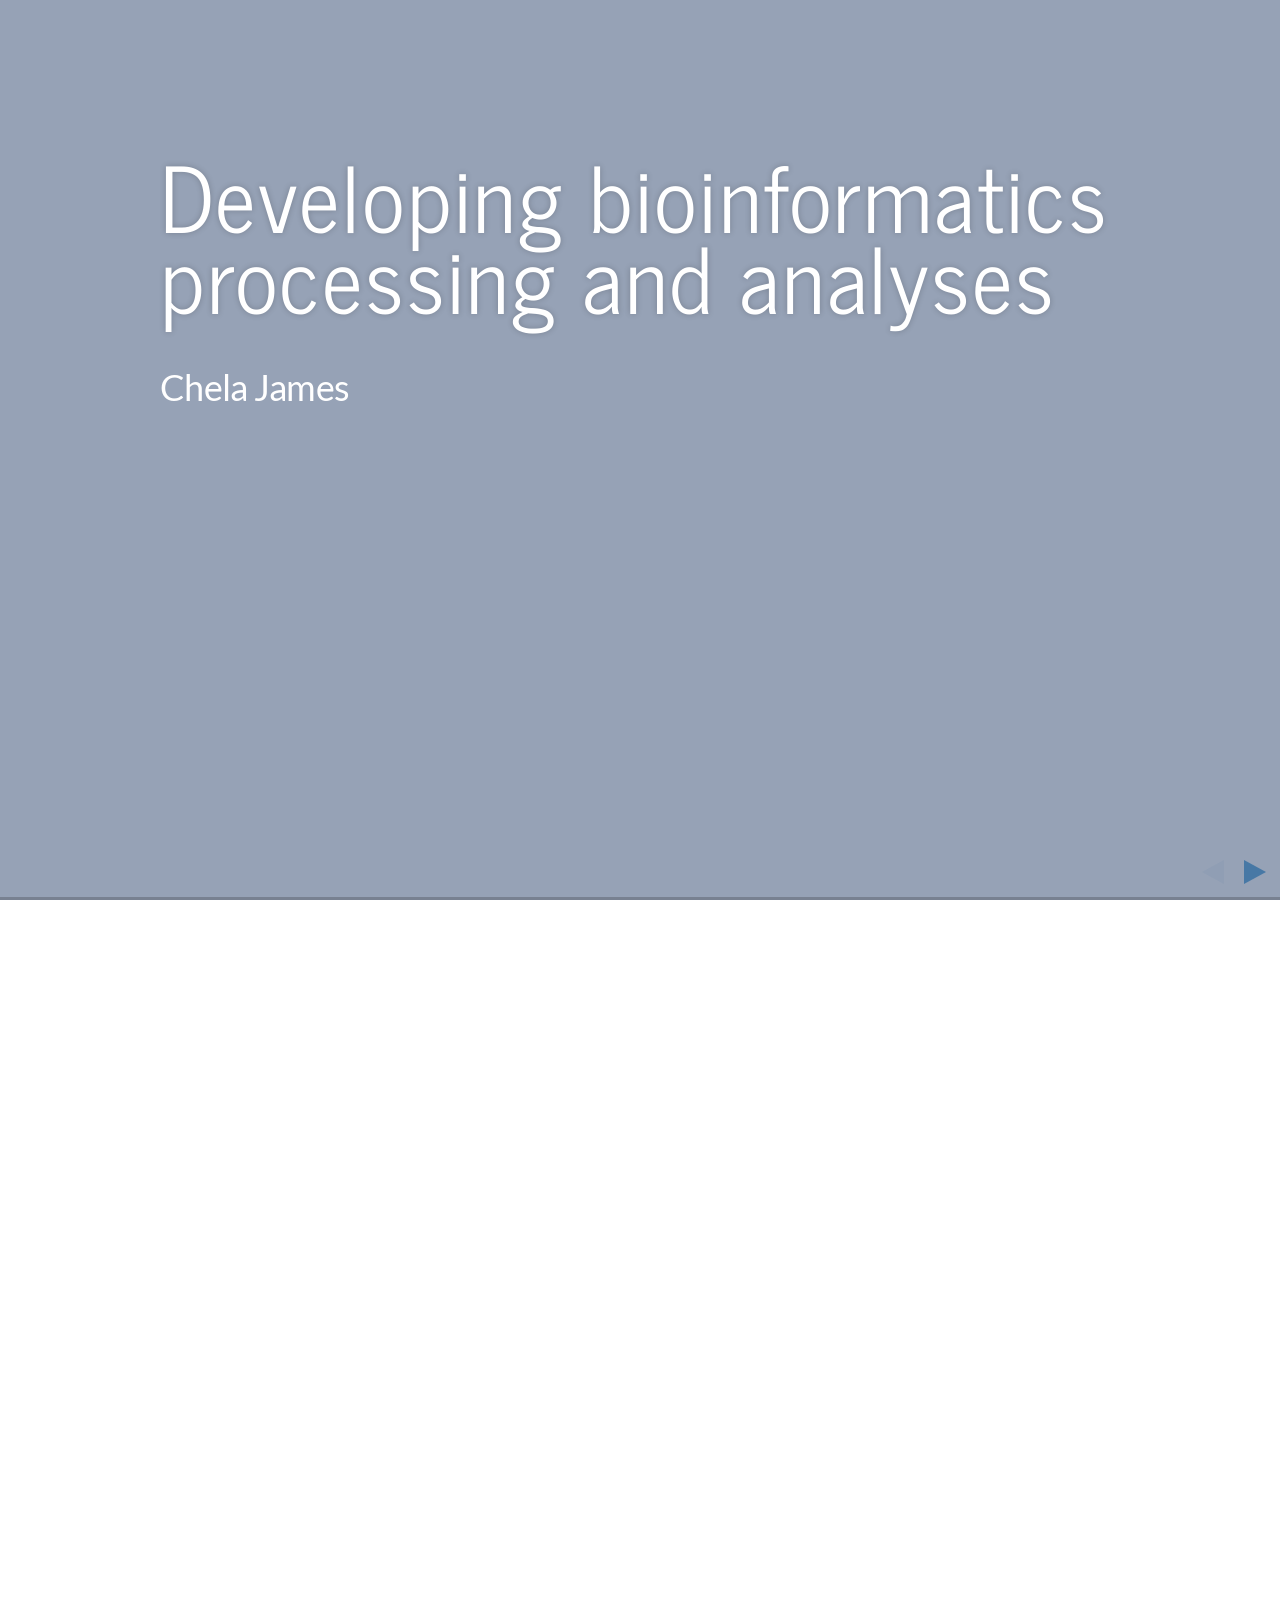
==== commit c6215cff: "index edited" ====
--- a/index.html
+++ b/index.html
@@ -807,7 +807,7 @@
 </section>
 <section data-transition="linear" data-transition-speed="default">
 <h3>Bulk RNA-seq</h3>
-<div class="mediaInline slideContent" >
+<div class="column column1 slideContent" style="width: 28%;" >
 <p><div class="w3-show-inline-block">
   <div class="w3-bar">
     <input type="button" class="button" onclick="location.href='https://cdn.rawgit.com/chelauk/chelauk.github.io/master/multiqc_report.html';"  value="fastqc" />
@@ -817,7 +817,13 @@
   </div>
   </div></p>
 
-<p><img src="rna-seq.jpg" alt=""/></p>
+
+</div>
+
+<div class="column column2 slideContent" style="width: 68%;" >
+
+
+<p><img src="https://chelauk.github.io/rna-seq.jpg" alt="bulk RNA-seq pipeline"/></p>
 
 </div>
 
@@ -849,6 +855,8 @@
   </div>
   </div></p>
 
+<p><div> <img src="chipseq.jpg" alt="chip-seq"/> </div></p>
+
 <p class="large">ATAC-seq</p>
   
 
@@ -860,6 +868,8 @@
     <button class = "button button4" >qc</button>
   </div>
   </div> </p>
+
+<p><div> <img src="atac_flowchart.jpg" alt="chip-seq"/> </div></p>
 
 </div>
 
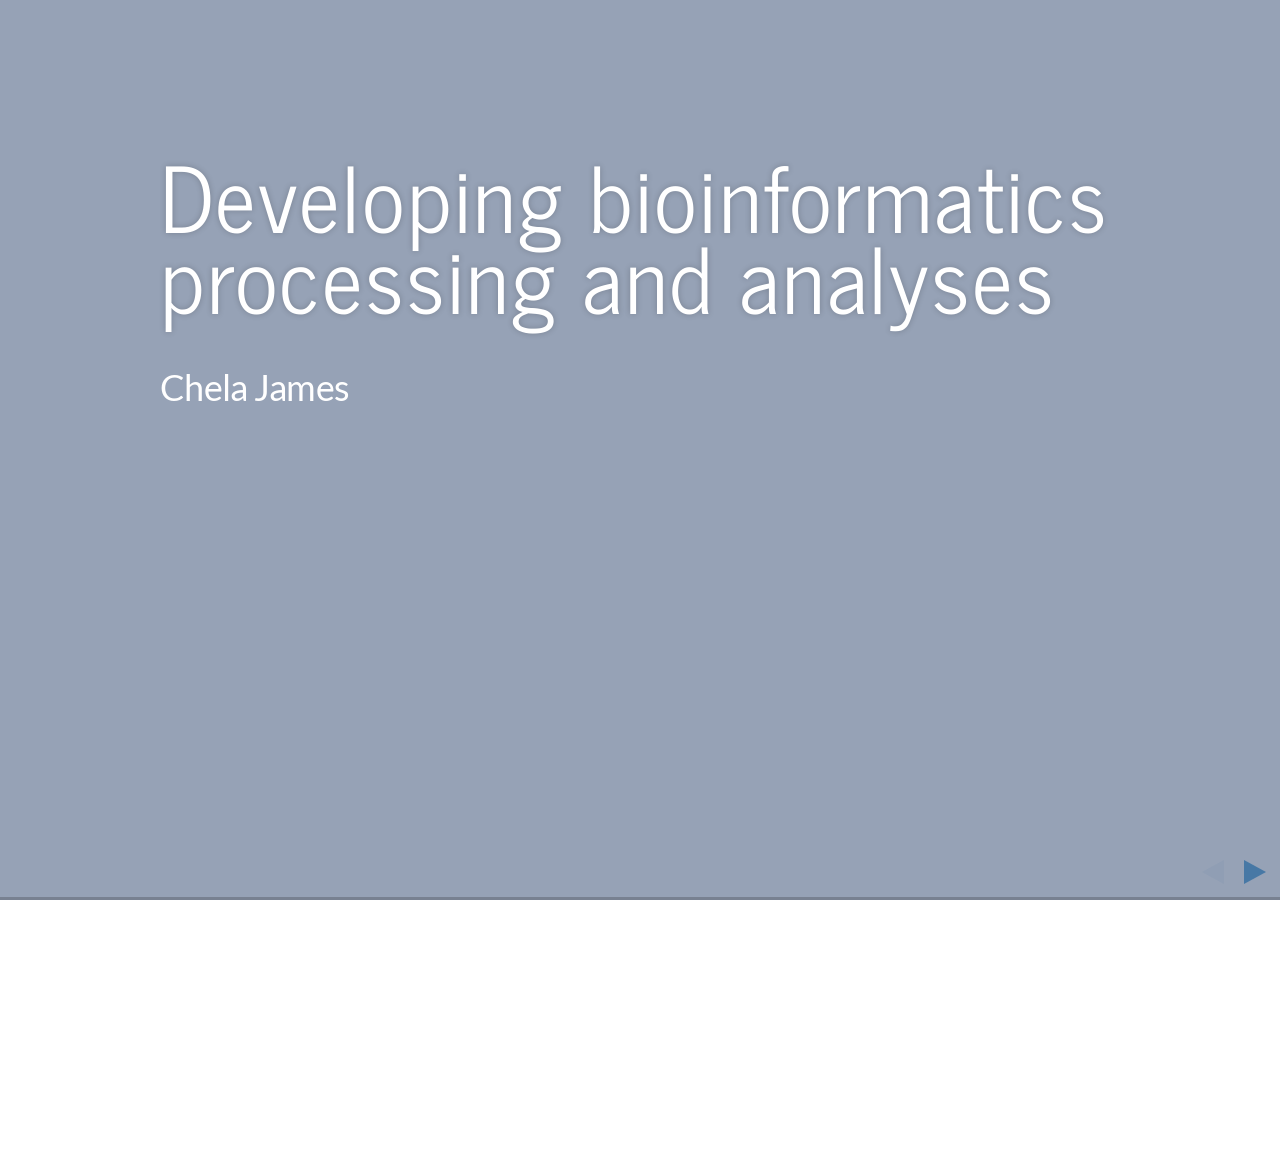
==== commit 3d76e9ec: "modify `:q" ====
--- a/index.html
+++ b/index.html
@@ -835,8 +835,9 @@
   <div class="w3-bar">
     <input type="button" class="button" value="fastqc" />
     <button class = "button button2">trim</button>
-    <button class = "button button3" >align</button>
-    <button class = "button button4" onclick="location.href='https://drive.google.com/uc?id=1G5kQ81bByXsTsjVY1ttPCnGd681ElE4Y';">qc</button>
+    <button class = "button button3" 
+    onclick="location.href='https://chelauk.github.io/charlottas_transcripts.jpg';">align</button>
+    <button class = "button button4" onclick="location.href='https://chelauk.github.io/fetal_cells_qc.html';">qc</button>
   </div>
   </div></p>
 
@@ -845,7 +846,7 @@
 </section>
 <section data-transition="linear" data-transition-speed="default">
 <h3>ChIP-seq</h3>
-<div class="slideContent" >
+<div class="column column1 slideContent" >
 <p><div class="w3-show-inline-block">
   <div class="w3-bar">
     <input type="button" class="button" value="fastqc" />
@@ -855,11 +856,20 @@
   </div>
   </div></p>
 
-<p><div> <img src="chipseq.jpg" alt="chip-seq"/> </div></p>
-
-<p class="large">ATAC-seq</p>
-  
-
+
+</div>
+
+<div class="column column2 slideContent" >
+
+
+<p><img src="https://chelauk.github.io/chipseq.jpg" alt="ChIP-seq"/></p>
+
+</div>
+
+</section>
+<section data-transition="linear" data-transition-speed="default">
+<h3>ATAC-seq</h3>
+<div class="column column1 slideContent" >
 <p><div class="w3-show-inline-block">
   <div class="w3-bar">
     <input type="button" class="button" value="fastqc" />
@@ -869,7 +879,45 @@
   </div>
   </div> </p>
 
-<p><div> <img src="atac_flowchart.jpg" alt="chip-seq"/> </div></p>
+
+</div>
+
+<div class="column column2 slideContent" >
+
+
+<p><img src="https://chelauk.github.io/atac_flowchart.jpg" alt="ATAC-seq"/></p>
+
+</div>
+
+</section>
+<section data-transition="linear" data-transition-speed="default">
+<h3>  WGS</h3>
+<div class="slideContent" >
+<p><div class="w3-show-inline-block">
+  <div class="w3-bar">
+    <input type="button" class="button" value="fastqc" />
+    <button class = "button button2">trim</button>
+    <button class = "button button3" >align</button>
+    <button class = "button button4" onclick="location.href='https://chelauk.github.io/Qualimap_report_BAM_QC.html';" >qc</button>
+  </div>
+  </div></p>
+
+</div>
+
+</section>
+<section data-transition="linear" data-transition-speed="default">
+<h3>  Analysis</h3>
+<div class="slideContent" >
+<p><div class="w3-show-inline-block">
+  <div class="w3-bar">
+    <input type="button" class = "button"         value = "DGE" 
+    onclick="location.href='https://chelauk.github.io/DGE.jpg';" /> 
+    <input type="button" class = "button button2" value = "scRNA-seq"
+    onclick="location.href='https://chelauk.github.io/monocle.jpg';" />
+    <input type="button" class = "button button3" value = "ChIP-seq" />
+    <input type="button" class = "button button4" value = "ATAC-seq" />
+  </div>
+  </div></p>
 
 </div>
 
